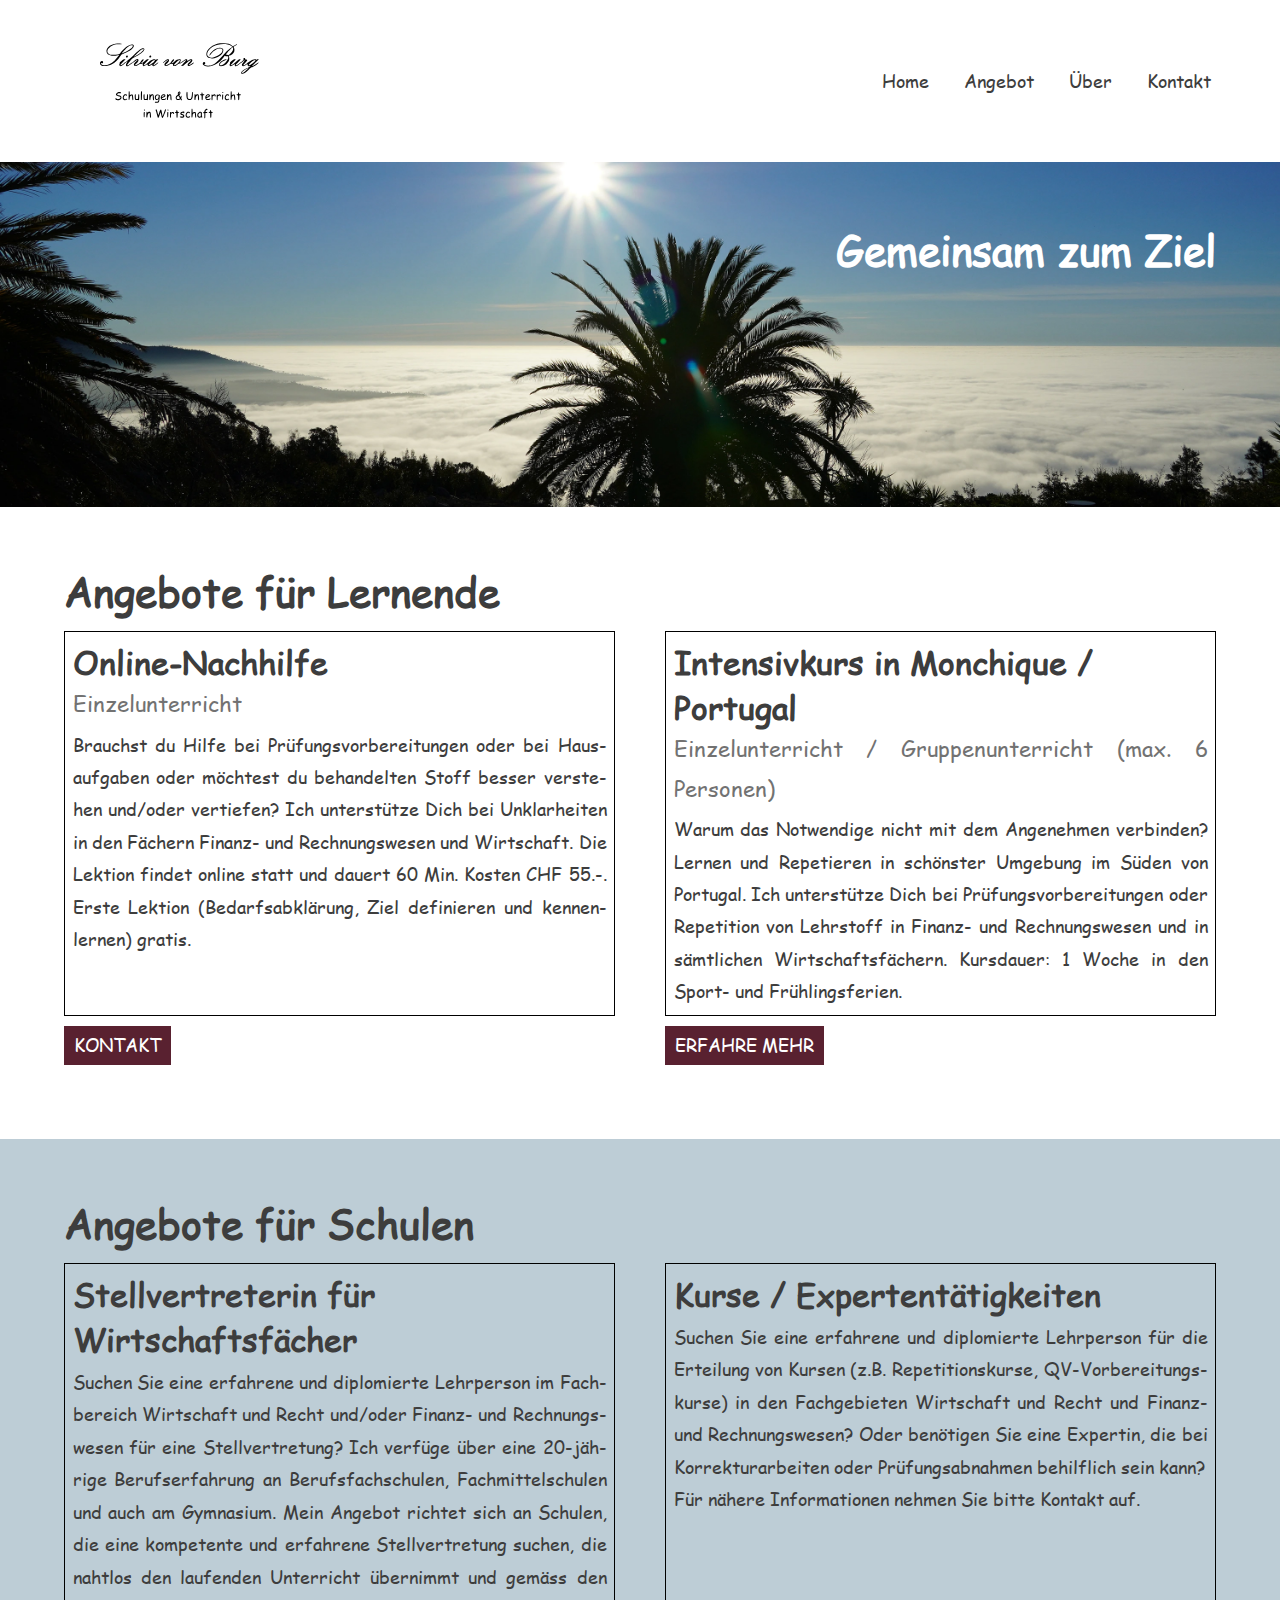
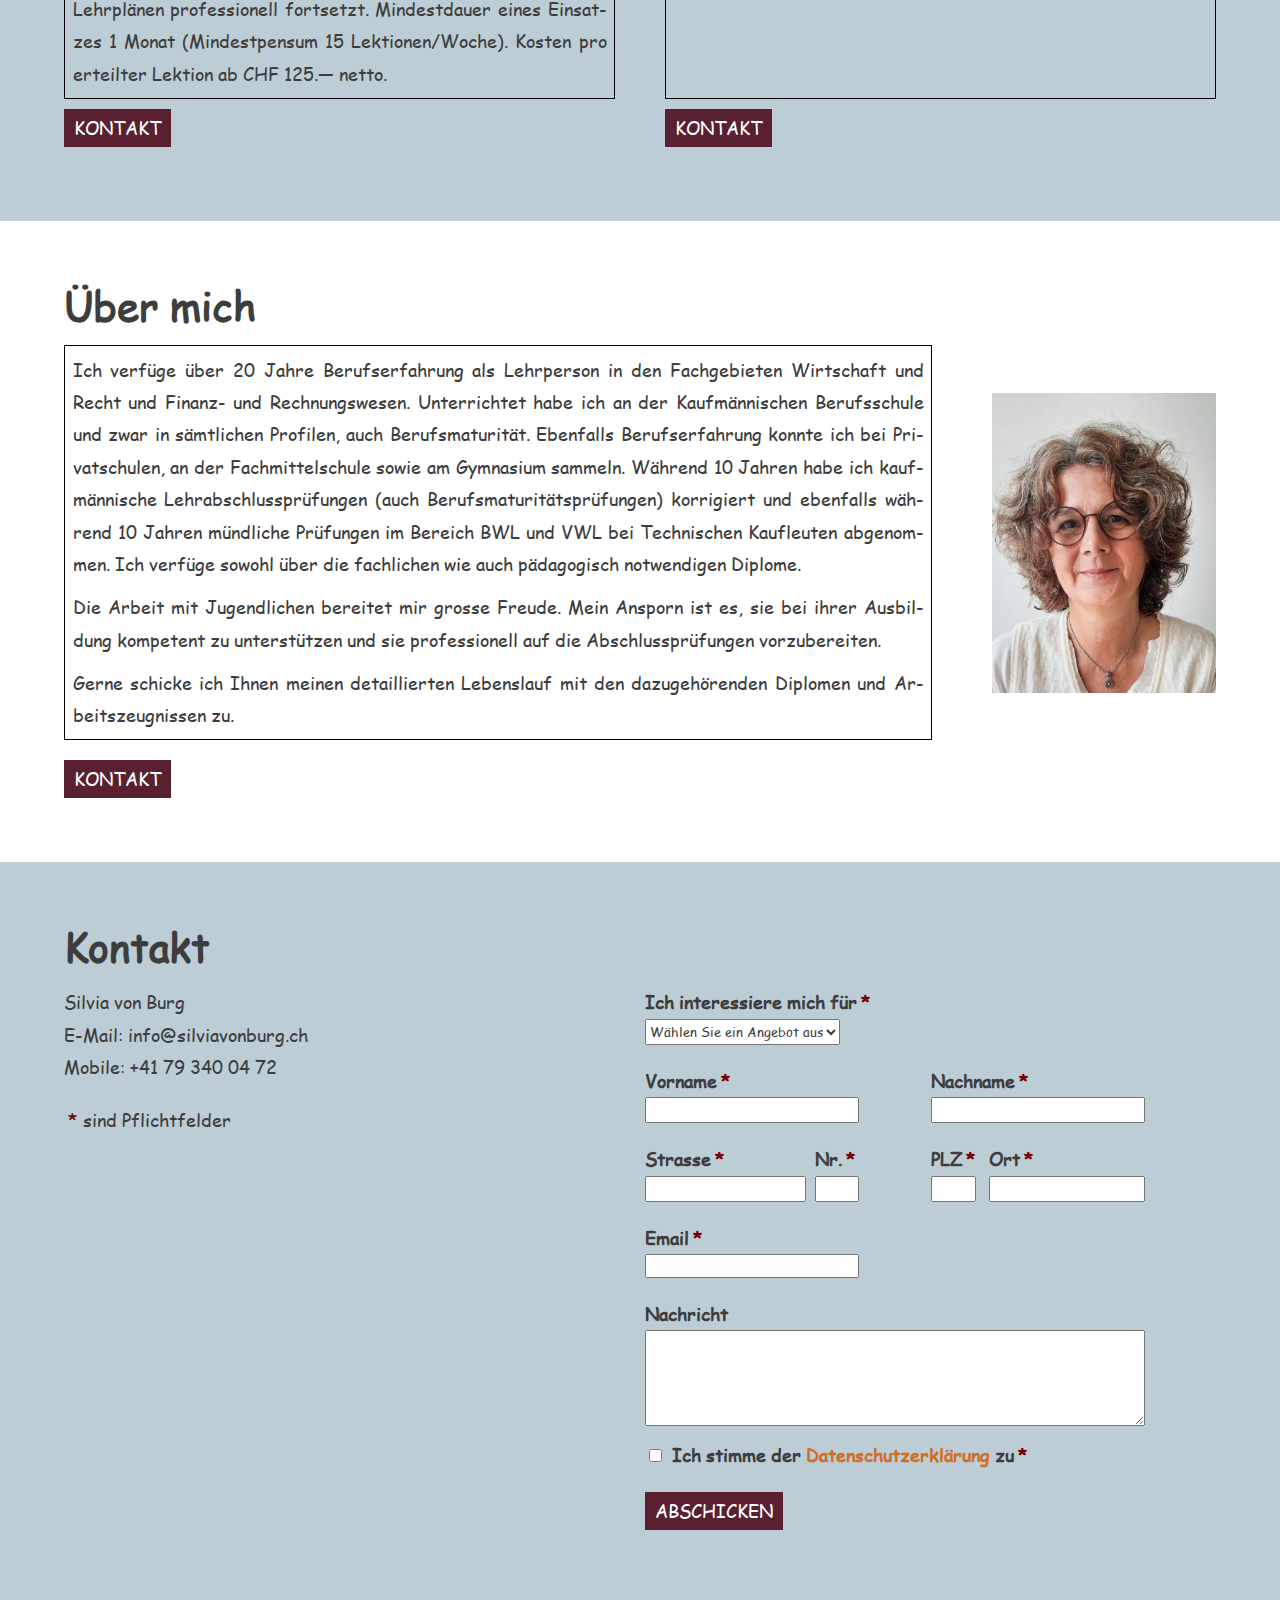
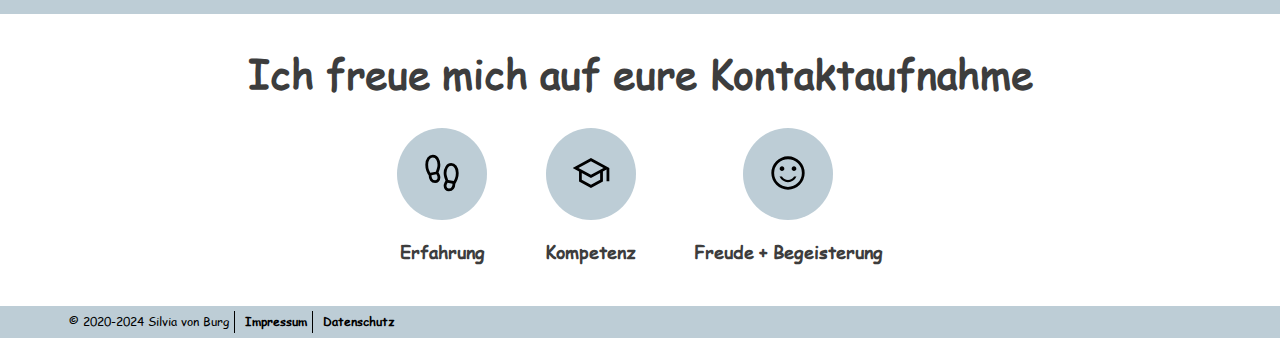
==== index.html @ 2521d2a3 "1.Translated page description into germna" ====
<!DOCTYPE html>
<html lang="de">
  <head>
    <meta charset="utf-8" />
    <meta http-equiv="X-UA-Compatible" content="IE=edge" />
    <meta name="viewport" content="width=device-width, initial-scale=1.0" />
    <meta name="author" content="Colinzinho" />
    <meta name="description" content="Erhalten Sie professionelle Online- oder Präsenznachhilfe im wunderschönen Süden Portugals, spezialisiert auf Wirtschaft, Betriebswirtschaft, Finanzen, Rechnungswesen und rechtliche Themen. Vertrauen Sie auf Vertretungsunterricht, der einen reibungslosen Ablauf während der Abwesenheit von Lehrkräften gewährleistet und gleichzeitig konstante Bildungsstandards aufrechterhält. Diese Flexibilität ermöglicht es Institutionen, ihr akademisches Angebot mit professioneller und zuverlässiger Unterstützung zu erweitern.">
    <title>Silvia von Burg &mdash; Wirtschaftsnachhilfe</title>
    <link rel="icon" href="./img/favicon.svg" sizes="any" type="image/svg+xml">
    <link rel=”mask-icon” href=”./img/favicon.svg” color=”#000000"> <!-- For safari -->
    <link href="css/style.css" rel="stylesheet" />
    <link rel="preload" href="./img/wallpaper_background_small.webp" as="image" media="(max-width: 624px)">
    <link rel="preload" href="./img/wallpaper_background_medium.webp" as="image" media="(max-width: 1000px)">
    <link rel="preload" href="./img/wallpaper_background_large.webp" as="image" media="(min-width: 1001px)">
  </head>
  <body>
    <div id="page-container">
      <header id="page-header">
        <div class="container-fluid">
          <div class="flex-layout header-content-wrapper">
            <div class="logo-container">
              <a id="logo-link" href="./index.html">
                <img id="logo" src="./img/logo.svg" alt="Logo Wirtschaftsnachhilfe" width="228" height="102">
              </a>
            </div>
            <nav id="navigation" class="site-navigation" aria-label="site navigation">
              <button id="menubutton" class="menubutton" onclick="this.classList.toggle('show-menu')"></button>
              <ul id="navigation-ul" class="flex-layout space-between">
                <li><a href="#" data-nav-section="home"><span>Home</span></a></li>
                <li><a href="#offers" data-nav-section="offers"><span>Angebot</span></a></li>
                <li><a href="#about" data-nav-section="about"><span>Über</span></a></li>
                <li><a href="#contact" data-nav-section="contact"><span>Kontakt</span></a></li>
              </ul>
            </nav>
          </div>
        </div>
      </header>
      <main id="main-content">
        <div class="page-section container-wallpaper-background" data-section="home">       
          <picture>
             <source srcset="./img/wallpaper_background_small.webp" media="(max-width: 624px)">
             <source srcset="./img/wallpaper_background_medium.webp" media="(max-width: 1000px)">
             <source srcset="./img/wallpaper_background_large.webp" media="(min-width: 1001px)">
            <!-- Fallback image for browsers that do not support <picture> element -->
            <img src="./img/wallpaper_background_medium.webp" alt="Joia da Foia above the sea of fog">
          </picture>
          <div class="container-slogan">
              <h1 id="slogan">Gemeinsam zum Ziel</h1>
          </div>
        </div>
        <div id="offers" class="page-section" data-section="offers">
          <div class="container-fluid row grid-layout offerings">
            <div id="section-after-wallpaper" class="section-heading">
              <h2>Angebote für Lernende</h2>
            </div>
            <div class="offer">
              <h3>Online-Nachhilfe</h3>
              <p class="sub-title">Einzelunterricht</p>
              <p class="offering-text">
                Brauchst du Hilfe bei Prüfungsvorbereitungen oder bei Hausaufgaben oder möchtest du behandelten Stoff besser verstehen und/oder vertiefen? 
                Ich unterstütze Dich bei Unklarheiten in den Fächern Finanz- und Rechnungswesen und Wirtschaft. 
                Die Lektion findet online statt und dauert 60&nbsp;Min. Kosten CHF 55.-. Erste Lektion (Bedarfsabklärung, Ziel definieren und kennenlernen) gratis.
              </p>
            </div>
            <div>
              <div class="offer">
                <h3>Intensivkurs in Monchique / Portugal</h3>
                <p class="sub-title">Einzelunterricht / Gruppenunterricht (max. 6 Personen)</p>
                <p class="offering-text">
                  Warum das Notwendige nicht mit dem Angenehmen verbinden? Lernen und Repetieren in schönster Umgebung im Süden von Portugal. 
                  Ich unterstütze Dich bei Prüfungsvorbereitungen oder Repetition von Lehrstoff in Finanz- und Rechnungswesen und in sämtlichen Wirtschaftsfächern. Kursdauer: 1 Woche in den Sport- und Frühlingsferien.
                </p>
              </div>
            </div>
            <div class="first-btn">
              <button class="page-button" onclick="onContactBtnClicked()">Kontakt</button>
            </div>
            <div class="enclosure second-btn">
              <a class="page-button" href="./angebote/Informationsblatt_zu_Intensivkurs_in_Monchique.pdf" target="_blank" >Erfahre Mehr</a>
            </div>
          </div>
          <div class="container-back-to-top">
            <button onClick="" id="to-top-button" class="hidden" title=""></button>
          </div>
        </div>
        <div class="page-section section-colored">
          <div class="container-fluid row grid-layout offerings">
            <div class="section-heading">
              <h2>Angebote für Schulen</h2>
            </div>
            <div>
              <div class="offer">
                <h3>Stellvertreterin für Wirtschaftsfächer</h3>
                <p class="offering-text">
                  Suchen Sie eine erfahrene und diplomierte Lehrperson im Fachbereich Wirtschaft und Recht und/oder Finanz- und Rechnungswesen für eine Stellvertretung? 
                  Ich verfüge über eine 20-jährige Berufserfahrung an Berufsfachschulen, Fachmittelschulen und auch am Gymnasium. 
                  Mein Angebot richtet sich an Schulen, die eine kompetente und erfahrene Stellvertretung suchen, die nahtlos den laufenden Unterricht übernimmt und gemäss den Lehrplänen professionell fortsetzt. 
                  Mindestdauer eines Einsatzes 1 Monat (Mindestpensum 15 Lektionen/Woche). Kosten pro erteilter Lektion ab CHF 125.— netto. 
                </p>
              </div>
            </div>
            <div>
                <div class="offer">
                  <h3>Kurse / Expertentätigkeiten</h3>
                  <p class="offering-text">
                    Suchen Sie eine erfahrene und diplomierte Lehrperson für die Erteilung von Kursen (z.B. Repetitionskurse, QV-Vorbereitungskurse) in den Fachgebieten Wirtschaft und Recht und Finanz- und Rechnungswesen? 
                    Oder benötigen Sie eine Expertin, die bei Korrekturarbeiten oder Prüfungsabnahmen behilflich sein kann? 
                  </p>
                  <p>
                    Für nähere Informationen nehmen Sie bitte Kontakt auf.
                  </p>
                </div>
            </div>
            <div class="first-btn">
              <button class="page-button" onclick="onContactBtnClicked()">Kontakt</button>
            </div>
            <div class="second-btn">
              <button class="page-button" onclick="onContactBtnClicked()">Kontakt</button>
            </div>
          </div>
        </div>
        <div id="about" class="page-section" data-section="about">
          <div class="container-fluid row grid-layout container-about-me">
            <div class="section-heading">
              <h2>Über mich</h2>
            </div>
            <div>
              <div class="txt-about-me">
                <p class="txt-with-lBreaks">
                  Ich verfüge über 20 Jahre Berufserfahrung als Lehrperson in den Fachgebieten Wirtschaft und Recht und Finanz- und Rechnungswesen. 
                  Unterrichtet habe ich an der Kaufmännischen Berufsschule und zwar in sämtlichen Profilen, auch Berufsmaturität.  
                  Ebenfalls Berufserfahrung konnte ich bei Privatschulen, an der Fachmittelschule sowie am Gymnasium sammeln. 
                  Während 10 Jahren habe ich kaufmännische Lehrabschlussprüfungen (auch Berufsmaturitätsprüfungen) korrigiert und ebenfalls während 10 Jahren mündliche Prüfungen im Bereich BWL und VWL bei Technischen Kaufleuten abgenommen. 
                  Ich verfüge sowohl über die fachlichen wie auch pädagogisch notwendigen Diplome.  
                </p>
                <p class="txt-with-lBreaks">
                  Die Arbeit mit Jugendlichen bereitet mir grosse Freude. Mein Ansporn ist es, sie bei ihrer Ausbildung kompetent zu unterstützen und sie professionell auf die Abschlussprüfungen vorzubereiten.  
                </p>
                <p>
                  Gerne schicke ich Ihnen meinen detaillierten Lebenslauf mit den dazugehörenden Diplomen und Arbeitszeugnissen zu.  
                </p>
              </div>
            </div>
            <div class="container-portrait centered-img">
                <img id="portrait" src="img/portrait_silvia_von_burg.webp" alt="Portrait Silvia von Burg" width="181" height="242">
            </div>
            <div class="container-contact-btn">
              <button class="page-button contact-btn" onclick="onContactBtnClicked()">Kontakt</button>
            </div>
          </div>
        </div>
        <div id="contact" class="page-section section-colored" data-section="contact">
          <div class="container-fluid row grid-layout container-contact">
            <div class="section-heading">
              <h2>Kontakt</h2>
            </div>
            <div class="container-grid-details">
              <div class="contact-details">
                <p>Silvia von Burg</p>
                <p>E-Mail: info@silviavonburg.ch</p>
                <p>Mobile: +41 79 340 04 72</p>
              </div>
              <p class="shift-left"><span class="field-required">*</span> sind Pflichtfelder</p>
            </div>
            <div class="container-contact-form">
              <form action="#" method="POST" class="grid-layout contact-form">
                <div class="entire-line">
                  <label for="course">Ich interessiere mich für<span class="field-required">*</span></label>
                  <select id="course" name="course" required>
                    <option>Wählen Sie ein Angebot aus</option>
                    <option>Online-Nachhilfe</option>
                    <option>Intensivkurs in Monchique</option>
                    <option>Stellvertretung</option>
                    <option>Kurse / Expertentätigkeiten</option>
                  </select>
                </div>
                <div>
                  <div class="fieldcontainer-static-width">
                    <label for="firstname" class="form-label">Vorname<span class="field-required">*</span></label><input type="text" id="firstname" name="firstname" class="inputfield" size="20" required>
                  </div>
                </div>
                <div>
                  <div class="fieldcontainer-static-width">
                    <label for="lastname" class="form-label">Nachname<span class="field-required">*</span></label><input type="text" id="lastname" name="lastname" class="inputfield" size="20" required>
                  </div>
                </div>
                <div>
                  <div class="flex-layout fieldcontainer-static-width">
                    <div class="container-flex-input-fields entire-line-layout-inputs semi-line-layout-inputs">
                      <label for="street" class="form-label">Strasse<span class="field-required">*</span></label><input type="text" id="street" name="street" class="inputfield" size="20" required>
                    </div>
                    <div class="container-streetnumber padding-left">
                      <label for="streetnumber" class="form-label smaller-txt">Nr.<span class="field-required">*</span></label><input type="text" id="streetnumber" name="streetnumber" class="inputfield" size="4" required>
                    </div>
                  </div>
                </div>
                <div class="postalcode">
                  <div class="flex-layout fieldcontainer-static-width">
                    <div id="no-padding-right">
                      <label for="postalcode" class="form-label smaller-txt">PLZ<span class="field-required">*</span></label><input type="text" id="postalcode" name="postalcode" class="inputfield" size="4" required>
                    </div>
                    <div class="container-flex-input-fields entire-line-layout-inputs semi-line-layout-inputs padding-left">
                        <label for="city" class="form-label">Ort<span class="field-required">*</span></label><input type="text" id="city" name="city" class="inputfield place" size="20" required>
                    </div>
                  </div>
                </div>
                <div class="entire-line">
                  <div class="fieldcontainer-email-width">
                    <label for="email">Email<span class="field-required">*</span></label>
                    <input type="email" id="email" name="email" class="inputfield email" size="30" required>
                  </div>
                </div>
                <div class="entire-line last-inputfield-child">
                  <div class="txtarea-entire-line-layout txtarea-semi-line-layout">
                    <label for="message">Nachricht</label>
                    <textarea id="message" class="inputfield textarea" name="message" cols="20" rows="5"></textarea>
                  </div>
                </div>
                <div class="flex-layout container-data-privacy entire-line">
                  <input type="checkbox" id="privacy-policy" class="checkbox" name="privacy-policy" required>
                  <label for="privacy-policy">Ich stimme der <a href="datenschutzerklärung/Datenschutzerklaerung.pdf" target="_blank">Datenschutzerklärung</a> zu<span class="field-required">*</span></label>
                </div>
                <div>
                  <button type="submit" class="page-button">Abschicken</button>
                </div>
              </form>
            </div>
          </div>
        </div>
        <div class="page-section">
          <div class="container-fluid container-skillset">
            <div>
              <h2>Ich freue mich auf eure Kontaktaufnahme</h2>
            </div>
            <div class="flex-layout container-icons">
              <div class="container-skill">
                <span class="container-icon">
                  <img src="img/icons/footprint_FILL0_wght400_GRAD0_opsz40.svg" width="40" height="40" alt="Icon Footprint">
                </span>
                <h3 class="skill-definition">
                  <span>Erfahrung</span>
                </h3>
              </div>
              <div class="container-skill">
                <span class="container-icon">
                  <img src="img/icons/school_FILL0_wght400_GRAD0_opsz40.svg" width="40" height="40" alt="Icon School">
                </span>
                <h3 class="skill-definition">
                  <span>Kompetenz</span>
                </h3>
              </div>
              <div class="container-skill">
                <span class="container-icon">
                  <img src="img/icons/sentiment_satisfied_FILL0_wght400_GRAD0_opsz40.svg" width="40" height="40" alt="Icon Sentiment Satisfied">
                </span>
                <h3 class="skill-definition">
                  <span>Freude + Begeisterung</span>
                </h3>
              </div>
            </div>
          </div>
        </div>
      </main>
      <footer class="site-footer">
        <div class="container-fluid">
          <nav class="meta-nav" aria-label="site footer">
              <ul class="flex-layout">
                <!--Nachfolge Liste steht in einer Reihe, wegen den kleinen Abständen, die ansonsten zwischen den Elementen auftauchen..-->
                <li class="flex-layout container-copyright border-right"><p>&copy; 2020-2024</p><p>&nbsp;Silvia&nbsp;von&nbsp;Burg</p></li><li class="border-right"><a href="impressum/Impressum_Silvia.pdf" target="_blank" rel="noopener noreferrer">Impressum </a></li><li><a href="datenschutzerklärung/Datenschutzerklaerung.pdf" target="_blank" rel="noopener noreferrer">Datenschutz </a></li>
              </ul>
          </nav>
        </div>
      </footer>
    </div>
    <script src="js/jquery-3.6.3.js"></script>
    <script src="js/pageLogic.js"></script>
    <script>
      function adjustFollowingElementPosition() {
        const fixedElement = document.getElementById('page-header');
        const followingElement = document.getElementById('main-content');
        const fixedHeight = fixedElement.offsetHeight;

        followingElement.style.marginTop = fixedHeight + 'px';
      }
      
      /* Ensuring that the elements are loaded before accessing them! */
      document.addEventListener('DOMContentLoaded', function () {
        window.addEventListener('load', adjustFollowingElementPosition);
      });

      onClick();
    </script>
  </body>
</html>
---- css/style.css ----
@import url(font.css);

@import url(base.css);

@import url(header-responsive.css);

@import url(wallpaper-background.css);

@import url(offers.css);

@import url(about.css);

@import url(contact-us.css);

@import url(skillset.css);

@import url(layout.css);
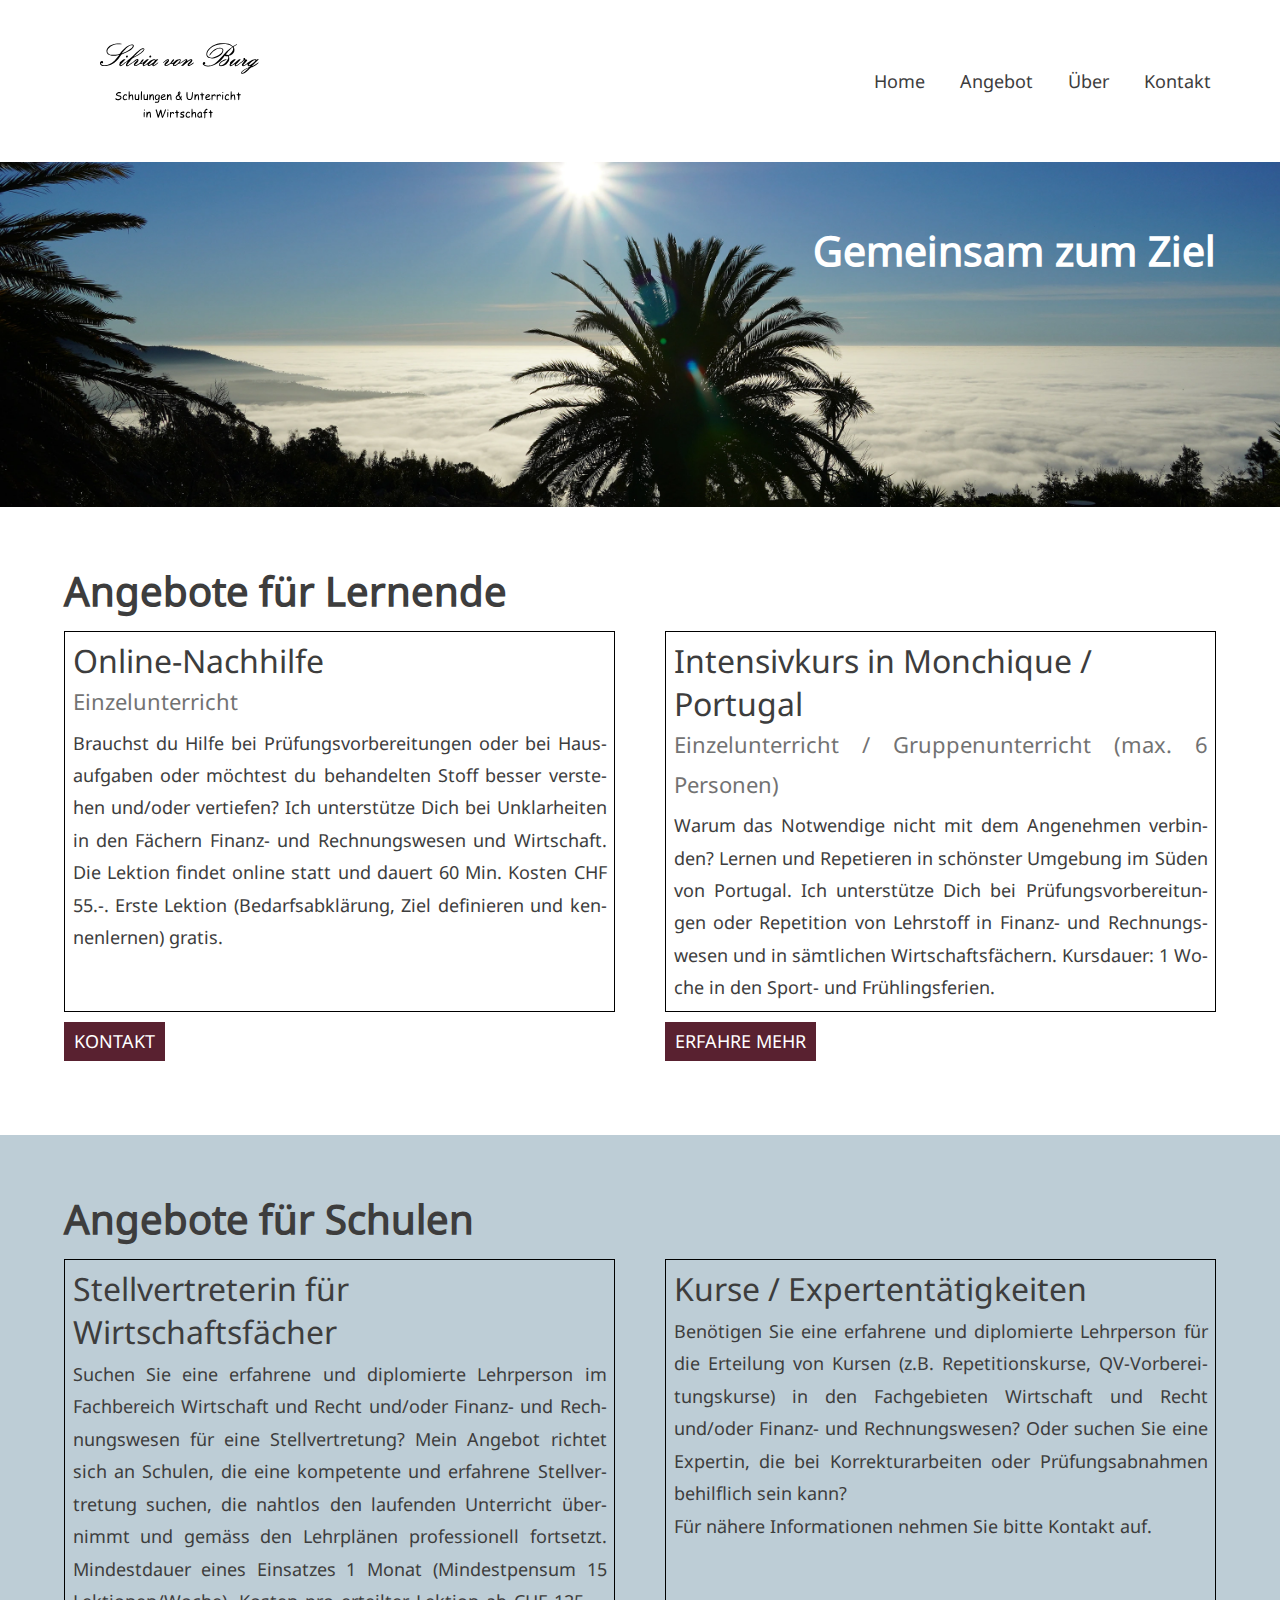
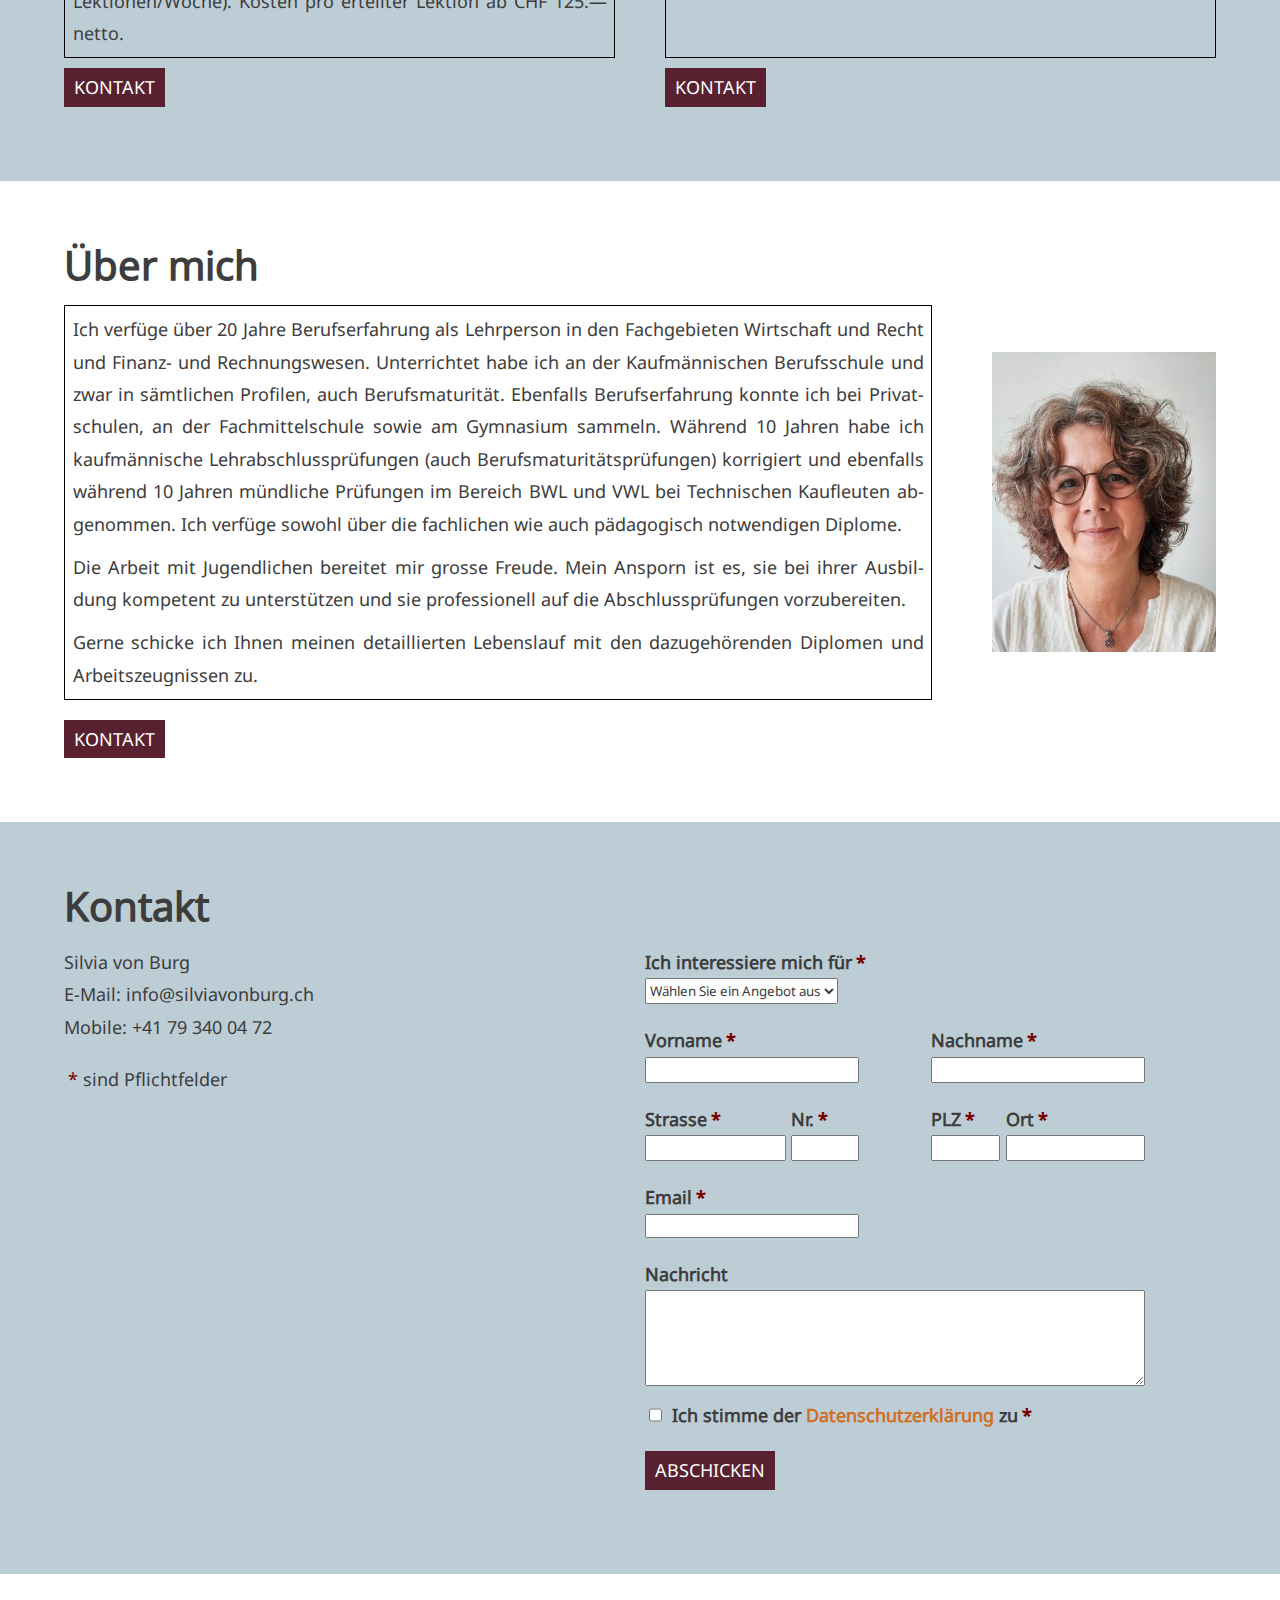
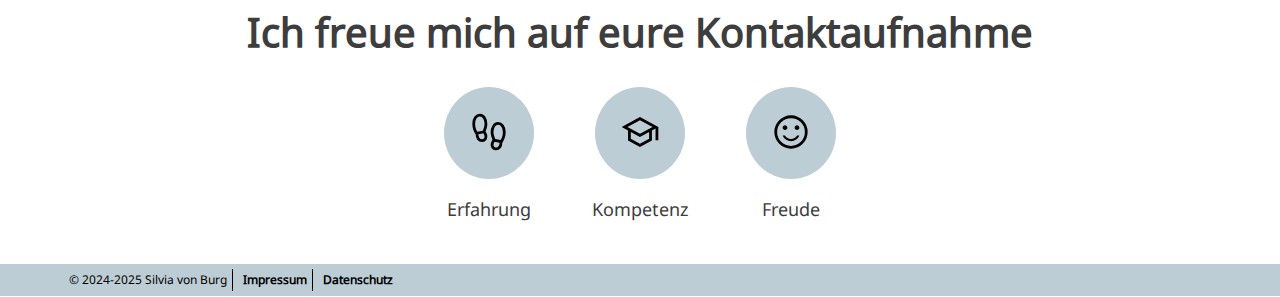
==== commit dec271a1: "1.Changed default font to Noto Sans; 2.Removed unused fonts; 3.Combined all css files into one file " ====
--- a/index.html
+++ b/index.html
@@ -9,10 +9,10 @@
     <title>Silvia von Burg &mdash; Wirtschaftsnachhilfe</title>
     <link rel="icon" href="./img/favicon.svg" sizes="any" type="image/svg+xml">
     <link rel=”mask-icon” href=”./img/favicon.svg” color=”#000000"> <!-- For safari -->
-    <link href="css/style.css" rel="stylesheet" />
     <link rel="preload" href="./img/wallpaper_background_small.webp" as="image" media="(max-width: 624px)">
     <link rel="preload" href="./img/wallpaper_background_medium.webp" as="image" media="(max-width: 1000px)">
     <link rel="preload" href="./img/wallpaper_background_large.webp" as="image" media="(min-width: 1001px)">
+    <link href="css/style.css" rel="stylesheet" />
   </head>
   <body>
     <div id="page-container">
@@ -93,8 +93,7 @@
               <div class="offer">
                 <h3>Stellvertreterin für Wirtschaftsfächer</h3>
                 <p class="offering-text">
-                  Suchen Sie eine erfahrene und diplomierte Lehrperson im Fachbereich Wirtschaft und Recht und/oder Finanz- und Rechnungswesen für eine Stellvertretung? 
-                  Ich verfüge über eine 20-jährige Berufserfahrung an Berufsfachschulen, Fachmittelschulen und auch am Gymnasium. 
+                  Suchen Sie eine erfahrene und diplomierte Lehrperson im Fachbereich Wirtschaft und Recht und/oder Finanz- und Rechnungswesen für eine Stellvertretung?
                   Mein Angebot richtet sich an Schulen, die eine kompetente und erfahrene Stellvertretung suchen, die nahtlos den laufenden Unterricht übernimmt und gemäss den Lehrplänen professionell fortsetzt. 
                   Mindestdauer eines Einsatzes 1 Monat (Mindestpensum 15 Lektionen/Woche). Kosten pro erteilter Lektion ab CHF 125.— netto. 
                 </p>
@@ -104,8 +103,8 @@
                 <div class="offer">
                   <h3>Kurse / Expertentätigkeiten</h3>
                   <p class="offering-text">
-                    Suchen Sie eine erfahrene und diplomierte Lehrperson für die Erteilung von Kursen (z.B. Repetitionskurse, QV-Vorbereitungskurse) in den Fachgebieten Wirtschaft und Recht und Finanz- und Rechnungswesen? 
-                    Oder benötigen Sie eine Expertin, die bei Korrekturarbeiten oder Prüfungsabnahmen behilflich sein kann? 
+                    Benötigen Sie eine erfahrene und diplomierte Lehrperson für die Erteilung von Kursen (z.B. Repetitionskurse, QV-Vorbereitungskurse) in den Fachgebieten Wirtschaft und Recht und/oder Finanz- und Rechnungswesen? 
+                    Oder suchen Sie eine Expertin, die bei Korrekturarbeiten oder Prüfungsabnahmen behilflich sein kann? 
                   </p>
                   <p>
                     Für nähere Informationen nehmen Sie bitte Kontakt auf.
@@ -255,7 +254,7 @@
                   <img src="img/icons/sentiment_satisfied_FILL0_wght400_GRAD0_opsz40.svg" width="40" height="40" alt="Icon Sentiment Satisfied">
                 </span>
                 <h3 class="skill-definition">
-                  <span>Freude + Begeisterung</span>
+                  <span>Freude</span>
                 </h3>
               </div>
             </div>
@@ -266,29 +265,15 @@
         <div class="container-fluid">
           <nav class="meta-nav" aria-label="site footer">
               <ul class="flex-layout">
-                <!--Nachfolge Liste steht in einer Reihe, wegen den kleinen Abständen, die ansonsten zwischen den Elementen auftauchen..-->
-                <li class="flex-layout container-copyright border-right"><p>&copy; 2020-2024</p><p>&nbsp;Silvia&nbsp;von&nbsp;Burg</p></li><li class="border-right"><a href="impressum/Impressum_Silvia.pdf" target="_blank" rel="noopener noreferrer">Impressum </a></li><li><a href="datenschutzerklärung/Datenschutzerklaerung.pdf" target="_blank" rel="noopener noreferrer">Datenschutz </a></li>
+                <li class="flex-layout container-copyright border-right"><p>&copy; 2024-2025</p><p>&nbsp;Silvia&nbsp;von&nbsp;Burg</p></li><li class="border-right"><a href="impressum/Impressum_Silvia.pdf" target="_blank" rel="noopener noreferrer">Impressum </a></li><li><a href="datenschutzerklärung/Datenschutzerklaerung.pdf" target="_blank" rel="noopener noreferrer">Datenschutz </a></li>
               </ul>
           </nav>
         </div>
       </footer>
     </div>
     <script src="js/jquery-3.6.3.js"></script>
-    <script src="js/pageLogic.js"></script>
     <script>
-      function adjustFollowingElementPosition() {
-        const fixedElement = document.getElementById('page-header');
-        const followingElement = document.getElementById('main-content');
-        const fixedHeight = fixedElement.offsetHeight;
-
-        followingElement.style.marginTop = fixedHeight + 'px';
-      }
-      
-      /* Ensuring that the elements are loaded before accessing them! */
-      document.addEventListener('DOMContentLoaded', function () {
-        window.addEventListener('load', adjustFollowingElementPosition);
-      });
-
+      let windowpos,header,mainContentContainer,toTopBtn,thresholdToTopBtn,headerIsFixed;const imaginarySpace=20;function adjustFollowingElementPosition(){let o=document.getElementById("page-header"),e=document.getElementById("main-content"),n=o.offsetHeight;e.style.marginTop=n+"px"}function onClick(){$("#logo-link").click(function(o){window.location.reload(0)}),$("#navigation a").click(function(o){scrollingTo($(this).data("nav-section"))}),$("#to-top-button").click(function(o){scrollToTop()})}function scrollToTop(){window.history.pushState("","","/index.html"),$(window).scrollTop(0)}function onContactBtnClicked(o){scrollingTo("contact")}function scrollAnimationHeader(o){mainContentContainer.hasClass("animation")||mainContentContainer.addClass("animation");let e=parseInt(mainContentContainer.css("margin-top"))+o;mainContentContainer.css("margin-top",e+"px"),o<0&&(windowpos+=40)}function scrollingTo(o){let e=o.toLowerCase(),n=getHeaderHeight();header.hasClass("fixed-header")||(625>$(window).width()&&(n+=20),header.addClass("fixed-header"),scrollAnimationHeader(-40)),"home"===e?scrollToTop():(thresholdToTopBtn=Math.round($('div[id="'+e+'"]').offset().top)-n,$("html").animate({scrollTop:$('div[data-section="'+e+'"]').offset().top-n+1},250)),$("#menubutton").hasClass("show-menu")&&$("#menubutton").removeClass("show-menu")}function toTopBtnHandling(o,e){o>=thresholdToTopBtn&&e&&(toTopBtn.hasClass("fadeOut")&&toTopBtn.removeClass("fadeOut"),showElement(toTopBtn)),o<Math.round($('div[id="offers"]').offset().top)-getHeaderHeight()&&!e&&hideElementSmoothly(toTopBtn)}function showElement(o){o.removeClass("hidden"),o.addClass("fadeIn")}function hideElementSmoothly(o){o.addClass("fadeOut"),setTimeout(function(){o.addClass("hidden")},2e3)}function getHeaderHeight(){return $("#page-header").outerHeight()}document.addEventListener("DOMContentLoaded",function(){window.addEventListener("load",adjustFollowingElementPosition)}),$(document).ready(function(){windowpos=$(window).scrollTop(),header=$("#page-header"),mainContentContainer=$("#main-content"),toTopBtn=$("#to-top-button")}),$(window).scroll(function(){windowpos=$(window).scrollTop(),headerIsFixed=header.hasClass("fixed-header"),windowpos>20&&!headerIsFixed&&(header.addClass("fixed-header"),scrollAnimationHeader(-40),thresholdToTopBtn=Math.round($('div[id="offers"]').offset().top)-getHeaderHeight()),windowpos<=0&&headerIsFixed&&(header.removeClass("fixed-header"),scrollAnimationHeader(40)),toTopBtnHandling(windowpos,toTopBtn.hasClass("hidden"))});
       onClick();
     </script>
   </body>
--- a/css/style.css
+++ b/css/style.css
@@ -1,18 +1,690 @@
-@import url(font.css);
-
-@import url(base.css);
-
-@import url(header-responsive.css);
-
-@import url(wallpaper-background.css);
-
-@import url(offers.css);
-
-@import url(about.css);
-
-@import url(contact-us.css);
-
-@import url(skillset.css);
-
-@import url(layout.css);
-
+/* ----------------------------------------------------------------------------- @import url(font.css); ------------------------------------------------------------------------------------------------------------------------------------------------- */
+@font-face {
+    font-display: swap;
+    font-family: 'Noto Sans';
+    font-style: normal;
+    font-weight: 400;
+    src: url('../fonts/NotoSans_VariableFont.ttf') format('truetype'), /* Safari, Android, iOS */ 
+}
+
+/* ----------------------------------------------------------------------------- @import url(base.css); ------------------------------------------------------------------------------------------------------------------------------------------------- */
+*, *::before, *::after {  box-sizing: border-box; } /* Aktivieren des Border-Box-Modell für alle Elemente inkl. durch CSS erzeugte Inhalte in den Pseudoelementen ::before & ::after */
+
+html { 
+    scroll-behavior: smooth; /* Vermeiden von Collapsing Margins (zusammenfallende / kolllabierende Aussenabstände) */
+    font-size: 62.5%; /* Root font size of browsers is 16px - if we set root fot size to 62.5% we get 10px and it's easier to calculate! */
+}
+
+/* ----------------------------------------------------------------------------- START font size and style ------------------------------------------------------------------------------------------------------------------------------------------------- */
+* {
+    font-family: 'Noto Sans', 'Segoe UI', '-apple-system, BlinkMacSystemFont', serif;
+    color: #3d3d3d;
+}
+
+a, button, label, p, span {
+    font-size: 2rem;
+    line-height: 1.8em;
+}
+
+h2 { font-size: 4rem; }
+h3 { 
+    font-size: 3.2rem;
+    font-weight: 500 !important;
+}
+
+h1, h2 {
+    font-weight: 600 !important; 
+    line-height: 1em; 
+}
+
+h2 { padding-bottom: 1rem !important;}
+
+@media screen and (min-width: 1135px) and (max-width: 1524px) {
+    a, button, label, p, span { font-size: 1.8rem; }
+}
+
+@media screen and (min-width: 625px) and (max-width: 1134px) {
+    a, button, label, p, span {
+        font-size: 1.6rem;
+        line-height: 1.6em;
+    }
+    
+    h2 { font-size: 3rem; }
+    h3 { font-size: 2.4rem }
+}
+
+@media screen and (max-width: 624px) {
+    a, button, label, p, span {
+        font-size: 1.4rem;
+        line-height: 1.5em;
+    }
+
+    h2 { font-size: 2rem; }
+    h3 { font-size: 1.7rem } 
+}
+/* ----------------------------------------------------------------------------- START font size and style ------------------------------------------------------------------------------------------------------------------------------------------------- */
+
+body {
+    background-size: cover !important;
+    background-position: top !important;
+    background-repeat:  no-repeat !important;
+    background-attachment: fixed !important;
+    overflow-x: hidden; /* Content that overflows the body element should be hidden! */
+    hyphens: auto; /* Implementiert Silbentrennung */
+    
+}
+
+a, body, button, blockquote div, h1, h2, h3, h4, h5, h6, html, img, li, p, span, ol, ul {
+    margin: 0;
+    padding: 0;
+    border: 0;
+    outline: 0;
+}
+
+a {
+    text-decoration: none;
+    color: #3d3d3d;
+}
+
+a, button, select, input[type=checkbox] { cursor: pointer; }
+
+/* Ensure img scale down if they have to, but never scale up to be larger than it's original size! */
+img {
+    max-width: 100%;
+    height: auto;
+}
+
+p { text-align: justify; /* Stellt Text im Blocksatz dar */ }
+
+
+/* ----------------------------------------------------------------------------- START container fluid layout ------------------------------------------------------------------------------------------------------------------------------------------------- */
+.container-fluid {
+    width: 80%;
+    margin: auto;
+    position: relative;
+}
+
+@media screen and (min-width: 984px) and (max-width: 1524px) {
+    .container-fluid {
+        width: 90%;
+        margin: auto;
+        position: relative;
+    }
+}
+
+@media screen and (max-width: 624px) {
+    /* Between 625px and 984px layouts switches again to width: 80% */
+    .container-fluid {
+        width: 90%;
+        margin: auto;
+        position: relative;
+    }
+}
+/* ----------------------------------------------------------------------------- END container fluid layout ------------------------------------------------------------------------------------------------------------------------------------------------- */
+
+/* ----------------------------------------------------------------------------- @import url(header-responsive.css); ------------------------------------------------------------------------------------------------------------------------------------------------- */
+/* Properties to secure space that navigation bar (following elements) need */
+#page-header {
+    line-height: 1.5rem;
+    background-color: #fff;
+    position: fixed;
+    top: 0;
+    width: 100%;
+    z-index: 99999; /* Secures that this container stays always in front of other components */
+}
+
+.flex-layout.header-content-wrapper { justify-content: space-between; }
+
+.logo-container { margin: auto 0; } /* Logo vertically centered */
+
+#logo {
+    width: 228px;
+    height: 102px;
+}
+
+#logo-link { line-height: 0; }
+
+.site-navigation {
+    padding: 6rem 0;
+    transition: padding 0.4s ease-in-out;
+}
+
+.site-navigation .flex-layout {
+    column-gap: 2rem;
+    list-style: none;
+    overflow: hidden; /* If not set site-navigation does not hide when button is clicked on collapsed navigation view (small devices) */
+}
+
+.fixed-header .site-navigation { padding: 4rem 0; } /* Decreasing value for smooth transition effect */
+
+.menubutton {
+    width: 100%;
+    background: inherit;
+    color: #000;
+    font: inherit;
+    text-align: center;
+    padding: 0rem 1rem; 
+    margin: 0;
+    border: 0;
+    display: none; /* Button standardly invisible */
+}
+
+.menubutton::before {
+    display: inline-block;
+    content: url(../img/icons/menuburger.svg);
+    vertical-align: middle; /* Vertically centered */
+    width: 2.5em;
+    height: 2.5em;
+}
+
+@media screen and (max-width: 624px) {
+    .menubutton::before {
+        width: 2em;
+        height: 2.5em;
+    }
+}
+
+.show-menu.menubutton::before { content: url(../img/icons/menuclose.svg); }
+
+/* + is an adjacent selector - affects ul only when follows immediately on the show-menu class  */
+.show-menu + ul {
+    overflow: initial !important; /* Makes collapsed navigation visible */
+    max-height: none; /* Reset limited height */
+}
+
+.site-navigation a {
+    display: inline-block;
+    background: #fff;
+    color: #3d3d3d;
+    padding: 0.5rem;
+}
+
+.site-navigation span { padding-left: 0.5rem; } /* Increases the effect of centered elements in navigation */
+
+/* Horizontal layout: navigation content collapsed */
+@media screen and (max-width: 1134px) {
+    .menubutton { display: inline-block; } /* Makes button and it's ::before content visible */
+
+    .site-navigation ul {
+        max-height: 0; /* Limit height of navigation content */
+        flex-direction: column;
+    }
+
+    .space-between li:first-child { margin-top: 1.5rem; } /* Create space between collapsed menu button and site menu */
+
+    .site-navigation a { display: block; }
+}
+
+/* Reduces size of site logo */
+@media screen and (min-width: 625px) and (max-width: 1134px) {
+    #logo {
+        width: 183px;
+        height: 82px;
+    }
+}
+
+@media screen and (max-width: 624px) {
+    #logo {
+        width: 148px;
+        height: 66px;
+    }
+
+    /* Layout on small devices (phones) */
+    .site-navigation {
+        padding-top: 4rem;
+        padding-bottom: 4rem;
+    }
+
+    /* Decreasing value for smooth transition effect */
+    .fixed-header .site-navigation {
+        padding-top: 3rem;
+        padding-bottom: 3rem;
+    }
+}
+
+/* ----------------------------------------------------------------------------- @import url(wallpaper-background.css); ------------------------------------------------------------------------------------------------------------------------------------------------- */
+.page-section.container-wallpaper-background { padding: 0; }
+
+.container-wallpaper-background { 
+    max-height: 27vw;
+    overflow-y: hidden; /* The content is clipped - and no scrolling mechanism is provided */
+}
+
+.container-slogan {
+    position: absolute;
+    right: 5%;
+    top: 20%;
+}
+
+#slogan {
+    font-size: 3.2vw;
+    color: #ffffff !important;
+    text-align: end;
+}
+
+/* Exception slogan looks too big on screen bigger than 1620px */
+@media screen and (min-width: 1620px) {
+    #slogan { font-size: 3vw; }
+}
+
+@media screen and (max-width: 624px) {
+    .container-wallpaper-background { max-height: none; } /* Make full img (height) visible on screen */
+    .container-wallpaper-background picture { display: flex; } /* If not set picture element is underneath img and causes extra white space... */
+    #slogan { font-size: 4.5vw; }
+}
+
+/* ----------------------------------------------------------------------------- @import url(offers.css); ------------------------------------------------------------------------------------------------------------------------------------------------- */
+.page-section.offers-students { padding-top: 0rem; } /* Decrease Space between Wallpaper Background and first Section */
+
+.offer {
+    border: 1px solid #000;
+    padding: 0.75rem;
+    height: 100%;
+}
+
+.offerings {
+    grid-template-columns: 1fr 1fr; /* Two elements next to each other */
+    column-gap: 5rem;
+}
+
+.sub-title {
+    color: #373737;
+    opacity: 0.7;
+    font-size: 2.2rem;
+}
+
+.offering-text { padding-top: 0.5rem; }
+
+.second-btn a {
+    display: inline-block;
+    height: 100% !important;
+}
+
+@media screen and (max-width: 1134px) {
+    .offer h3, .sub-title, .first-btn, .second-btn { text-align: center; }
+}
+
+@media screen and (min-width: 984px) and (max-width: 1134px) {
+    .offerings { column-gap: 2rem; }
+}
+
+@media screen and (min-width: 625px) and (max-width: 1134px) {
+    .sub-title { font-size: 1.8rem; }
+}
+
+@media screen and (max-width: 983px) {
+    .offerings {
+        grid-template-columns: 1fr; /* Layout-switch to each element under other element */
+        row-gap: 0.5rem !important;
+    }
+
+    /* Moves button up under the coresponding section */
+    .offerings .first-btn {
+        grid-row: 3;
+        margin-bottom: 1rem;
+    }   
+}
+
+@media screen and (max-width: 624px) {
+    .sub-title { font-size: 1.5rem; }
+}
+
+/* ----------------------------------------------------------------------------- @import url(about.css); ------------------------------------------------------------------------------------------------------------------------------------------------- */
+.container-about-me {
+    grid-template-columns: 1.25fr 1fr; /* Two columns; first one is 0.25x wider */
+    column-gap: 1rem;
+}
+
+#portrait {
+    width: 181px;
+    height: 242px;
+}
+
+.centered-img {
+    display: grid;
+    align-items: center;
+    justify-items: center;
+}
+
+@media screen and (min-width: 1524px) {
+    /* Enlarge portrait picture on big devices */
+    #portrait {
+        width: 271px;
+        height: 363px;
+    }
+}
+
+/* Used width of content 90% (container-fluid) */
+@media screen and (max-width: 1524px) {
+    .container-about-me { grid-template-columns: 1fr; } /* Change to one-column-layout only - section-heading grid element loses power of dividing grid into columns grid-column: 1/3; */
+
+    .txt-about-me {
+        border: 1px solid #000;
+        padding: 0.75rem;
+    }
+}
+
+/* On devices width wdth smaller than 985px the portrait picture takes it's default size (width=181px height=242px) */
+@media screen and (min-width: 984px) and (max-width: 1524px){
+    .container-about-me { column-gap: 6rem; }
+
+    #portrait {
+        width: 224px;
+        height: 300px;
+    }
+}
+
+/* Contact btns in offers section are being centered at max-width: 1134px */
+@media screen and (max-width: 983px) {
+    .container-about-me { column-gap: 0; } /* One-row-layout no column-gap required */
+
+    /* Moves img up straight after section heading and before text about-me */
+    .container-portrait {
+        grid-row: 2;
+        margin-bottom: 1.5rem;
+    }
+
+    .container-contact-btn { text-align: center; }
+}
+
+/* ----------------------------------------------------------------------------- @import url(contact-us.css); ------------------------------------------------------------------------------------------------------------------------------------------------- */
+.container-contact { 
+    grid-template-columns: 1fr 1fr;
+    column-gap: 1rem; /* Only needed when there are more than one column - less than 1135px of width this not the case anymore */
+}
+
+.contact-details { margin-bottom: 2rem; }
+
+.contact-form { grid-template-columns: 1fr 1fr; }
+
+.contact-form > div { margin-bottom: 1rem; }
+
+.contact-form .last-inputfield-child { margin-bottom: 0 !important; }
+ 
+.entire-line { grid-column: 1/3; }
+
+.fieldcontainer-static-width, .entire-line-layout-inputs, .txtarea-semi-line-layout { width: 75%; }
+
+.fieldcontainer-email-width { width: 50%; }
+
+.flex-layout.fieldcontainer-static-width { justify-content: space-between; }
+
+.contact-form label {
+    display: block;
+    font-weight: 600;
+}
+
+.contact-form input[type=text], select { min-height: 26px; } /* Ensure that entering text is always visible */
+
+.inputfield { width: 100%; }
+
+.container-data-privacy {
+    justify-content: flex-start; 
+    margin-bottom: 0.5rem; 
+}
+
+.container-data-privacy input { margin-right: 1rem; } /* Separates checkbox and information text */
+
+.container-data-privacy a { color: #d06f25; }
+
+.field-required {
+    color: #790000;
+    margin-left: 4px;
+}
+
+.padding-left { padding-left: 2.5%; }
+
+@media screen and (min-width: 1135px) {
+    .contact-form .txtarea-entire-line-layout { width: 87.5%; } /* Textarea to go conform with other inputfields */
+}
+
+@media screen and (min-width: 625px) and (max-width: 1134px) {
+    .contact-form > div { margin-left: 10%; }
+
+    /* shift-left moves '* sind Pflichfelder' to the right */
+    .contact-form > .entire-line, .shift-left { 
+        margin-left: 5%; 
+        width: 90%; /* If width would stay at 100% it would overlap the parent div and the email-input-field can't be adjusted to the width of the other input fields properly... */
+    }
+
+    .contact-form .txtarea-entire-line-layout { width: 93%; }
+}
+
+@media screen and (max-width: 1134px) {
+    .container-contact { grid-template-columns: 1fr; } /* Moves form under contact details */
+
+    .container-contact .section-heading, .contact-details p { text-align: center; }
+
+    .container-grid-details  { grid-column: 1 / 3; } /* Contact-details row takes whole screen width to display */
+
+    .contact-details {margin-bottom: 3rem;}
+
+    .contact-form { padding: 0 0 1rem 0; } /* Insert extra space between form-bottom and section skillset on small devices */
+
+    .contact-form label { font-weight: 400; }
+}
+
+@media screen and (min-width: 625px) {
+    .contact-form .email { width: 75%; } /* Inputfield where email is entered */
+}
+
+@media screen and (max-width: 624px) {
+    .container-contact { margin: 2rem auto; } /* If not set too less space between sections  */
+
+    .contact-form { grid-template-columns: 1fr; } /* Changing to row-layout - no more inputfields next to each other! */
+
+    .contact-form > div { margin-left: 0; }
+
+    .contact-form, .shift-left { padding-left: 10% !important; } /* shift-left moves '* sind Pflichfelder' to the right */
+
+    .entire-line { grid-column: 1 / 1; }  /* Switch to row-layout - no more columns and elements next to each other! */
+
+    .container-form .fieldcontainer-dynamic-width { width: 80%; }
+
+    .container-flex-input-fields.semi-line-layout-inputs { width: 80%; } /* Reduces space on small devices between input fields on the same line */
+
+    .fieldcontainer-email-width { width: 75%; }
+}
+
+/* ----------------------------------------------------------------------------- @import url(skillset.css); ------------------------------------------------------------------------------------------------------------------------------------------------- */
+.flex-layout.container-icons { justify-content: center; }
+
+.container-skillset h2, .container-skill { text-align: center; }
+
+.container-icons { margin-top: 2.5rem; } /* Add space between title and skill-icons */
+
+.container-icon {
+    display: inline-block;
+    overflow: hidden;
+    padding: 25px !important;
+    background-color: #BDCDD6;
+    border-radius: 100% 100% 100% 100%; /* Does round circle effect */
+    line-height: 1;
+}
+
+.skill-definition {
+    font-weight: 600;
+    color: #000000 !important;
+}
+
+@media screen and (min-width: 625px) {
+    .flex-layout.container-icons { column-gap: 5%; } /* Only required when layout is row (default) */
+}
+
+@media screen and (max-width: 624px) {
+    .container-skillset{ padding: 2% 0; } /* Enlarge space-separation to top and bottom section */
+
+    .container-skillset h2 { line-height: 1.2em; }
+
+    .flex-layout.container-icons { 
+        flex-direction: column; /* Switch to column layout */
+        row-gap: 2rem;
+    }
+}
+
+/* ----------------------------------------------------------------------------- @import url(layout.css); ------------------------------------------------------------------------------------------------------------------------------------------------- */
+/* ----------------------------------------------------------------------------- START page layout defaults ------------------------------------------------------------------------------------------------------------------------------------------------- */
+#page-container {
+    margin-top: -1px;
+    overflow-y: hidden;
+}
+
+.page-section {
+    position: relative; /* Affects slogan if not set slogan jumps as site is being scrolled */
+    padding: 3% 0;
+    background-color: #fff;
+}
+
+.row { padding: 2% 0; }
+
+.row::after {
+    content: "";
+    display: block;
+    clear: both;
+    visibility: hidden;
+    line-height: 0;
+    height: 0;
+    width: 0;
+}
+/* ----------------------------------------------------------------------------- START page layout defaults ------------------------------------------------------------------------------------------------------------------------------------------------- */
+
+/* ----------------------------------------------------------------------------- START element definitions defaults ------------------------------------------------------------------------------------------------------------------------------------------------- */
+.fixed-header {
+    top: 0;
+    z-index: 200000;
+}
+
+.container-back-to-top {
+    position: fixed;
+    right: 3%;
+    bottom: 3%;
+    z-index: 99;
+    text-align: end;
+}
+
+.container-back-to-top button {
+    background-color: transparent;
+    background-image: url('../img/icons/back_to_top_arrow.svg');
+    background-repeat: no-repeat;
+    background-size: contain; /* What does this statement do? */
+    border: none;
+    min-width: 30px;
+    min-height: 30px;
+}
+
+.page-button {
+    color: #fff;
+    background-color: #592130;
+    border-color: #592130;
+    text-transform: uppercase;
+    text-decoration: none;
+}
+/* ----------------------------------------------------------------------------- START element definitions defaults ------------------------------------------------------------------------------------------------------------------------------------------------- */
+
+/* ----------------------------------------------------------------------------- START animations ------------------------------------------------------------------------------------------------------------------------------------------------- */
+.animation { transition: margin-top 0.4s ease-in-out; }
+
+.to-top-button { transition: opacity 3s; }
+
+.fadeIn#to-top-button {
+    animation: fadeInAnimation ease 2s;
+    animation-iteration-count: 1;
+    animation-fill-mode: forwards;
+}
+
+@keyframes fadeInAnimation {
+    0% { opacity: 0; }
+    100% { opacity: 1; }
+}
+
+.fadeOut#to-top-button {
+    animation: fadeOutAnimation ease 2s;
+    animation-iteration-count: 1;
+    animation-fill-mode: forwards;
+}
+
+@keyframes fadeOutAnimation {
+    0% { opacity: 1; }
+    100% { opacity: 0; }
+}
+/* ----------------------------------------------------------------------------- END animations ------------------------------------------------------------------------------------------------------------------------------------------------- */
+
+/* ----------------------------------------------------------------------------- START helper functions ------------------------------------------------------------------------------------------------------------------------------------------------- */
+.border-right { border-right: 1px solid black; }
+
+.section-colored { background-color: #BDCDD6; }
+
+.txt-with-lBreaks { margin-bottom: 0.6em; } /* Is being unsed in section about me to separate better some parts of the text */
+
+.hidden { display: none; }
+/* ----------------------------------------------------------------------------- END helper functions ------------------------------------------------------------------------------------------------------------------------------------------------- */
+
+/* ----------------------------------------------------------------------------- START footer styling ------------------------------------------------------------------------------------------------------------------------------------------------- */
+.site-footer {
+    background-color: #BDCDD6;
+    padding: 0.5rem;
+}
+
+.meta-nav .flex-layout {
+    column-gap: 1rem;
+    list-style: none;
+    align-items: center; /* Vertical Alignment */
+}
+
+.meta-nav .flex-layout .border-right { padding-right: 0.5rem; } /* Inserts small space before border right */
+
+.meta-nav p, .meta-nav a {
+    font-size: 12px;
+    color: #000;
+}
+
+.meta-nav a {
+    font-weight: 600;
+    text-decoration: none;
+}
+
+.meta-nav p {
+    display: inline-block;
+    overflow-wrap: anywhere;
+    height: fit-content;
+}
+
+.flex-layout.container-copyright { column-gap: 0; }
+/* ----------------------------------------------------------------------------- END footer styling ------------------------------------------------------------------------------------------------------------------------------------------------- */
+
+/* ----------------------------------------------------------------------------- START layouts ------------------------------------------------------------------------------------------------------------------------------------------------- */
+.grid-layout {
+    display: grid;
+    row-gap: 1rem;
+}
+
+.flex-layout { display: flex; }
+/* ----------------------------------------------------------------------------- END layouts ------------------------------------------------------------------------------------------------------------------------------------------------- */
+
+@media screen and (min-width: 1135px) {
+    .page-button { padding: .3rem 1rem; }
+}
+
+@media screen and (min-width: 625px) and (max-width: 1134px) {
+    .page-button { padding: .3rem 1rem; }
+}
+
+@media screen and (min-width: 984px) {
+    .section-heading { grid-column: 1/3; } /* Title extends itself over full available width */
+
+    .container-about-me .contact-btn { margin-top: 1rem; } /* Section about-me */
+}
+
+@media screen and (max-width: 624px) {
+    .section-heading, .offer { text-align: center; }
+
+    #section-after-wallpaper { margin-top: 1rem; }
+
+    .page-button { padding: .6rem 1rem; }
+
+    #no-padding-right { padding-right: 0; }
+}
+
+@media screen and (max-width: 380px) {
+    .container-copyright { flex-direction: column; }
+}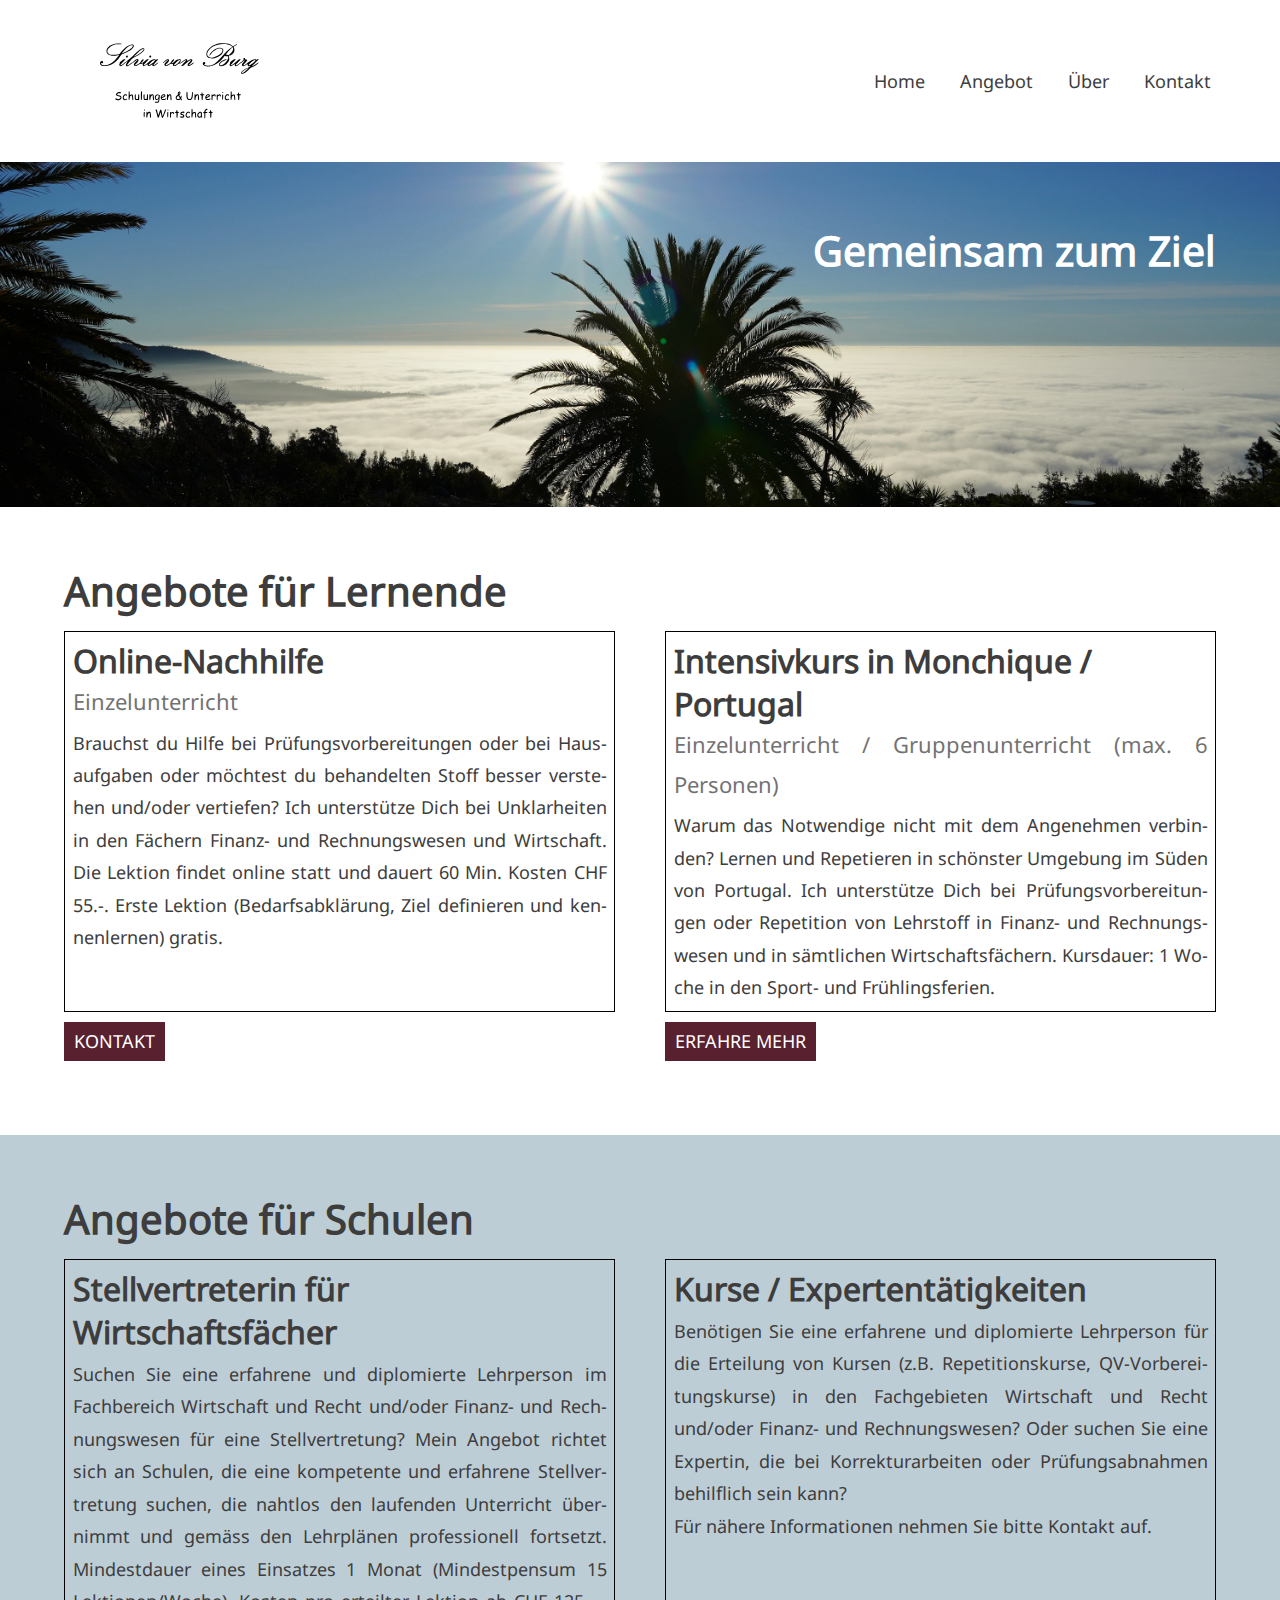
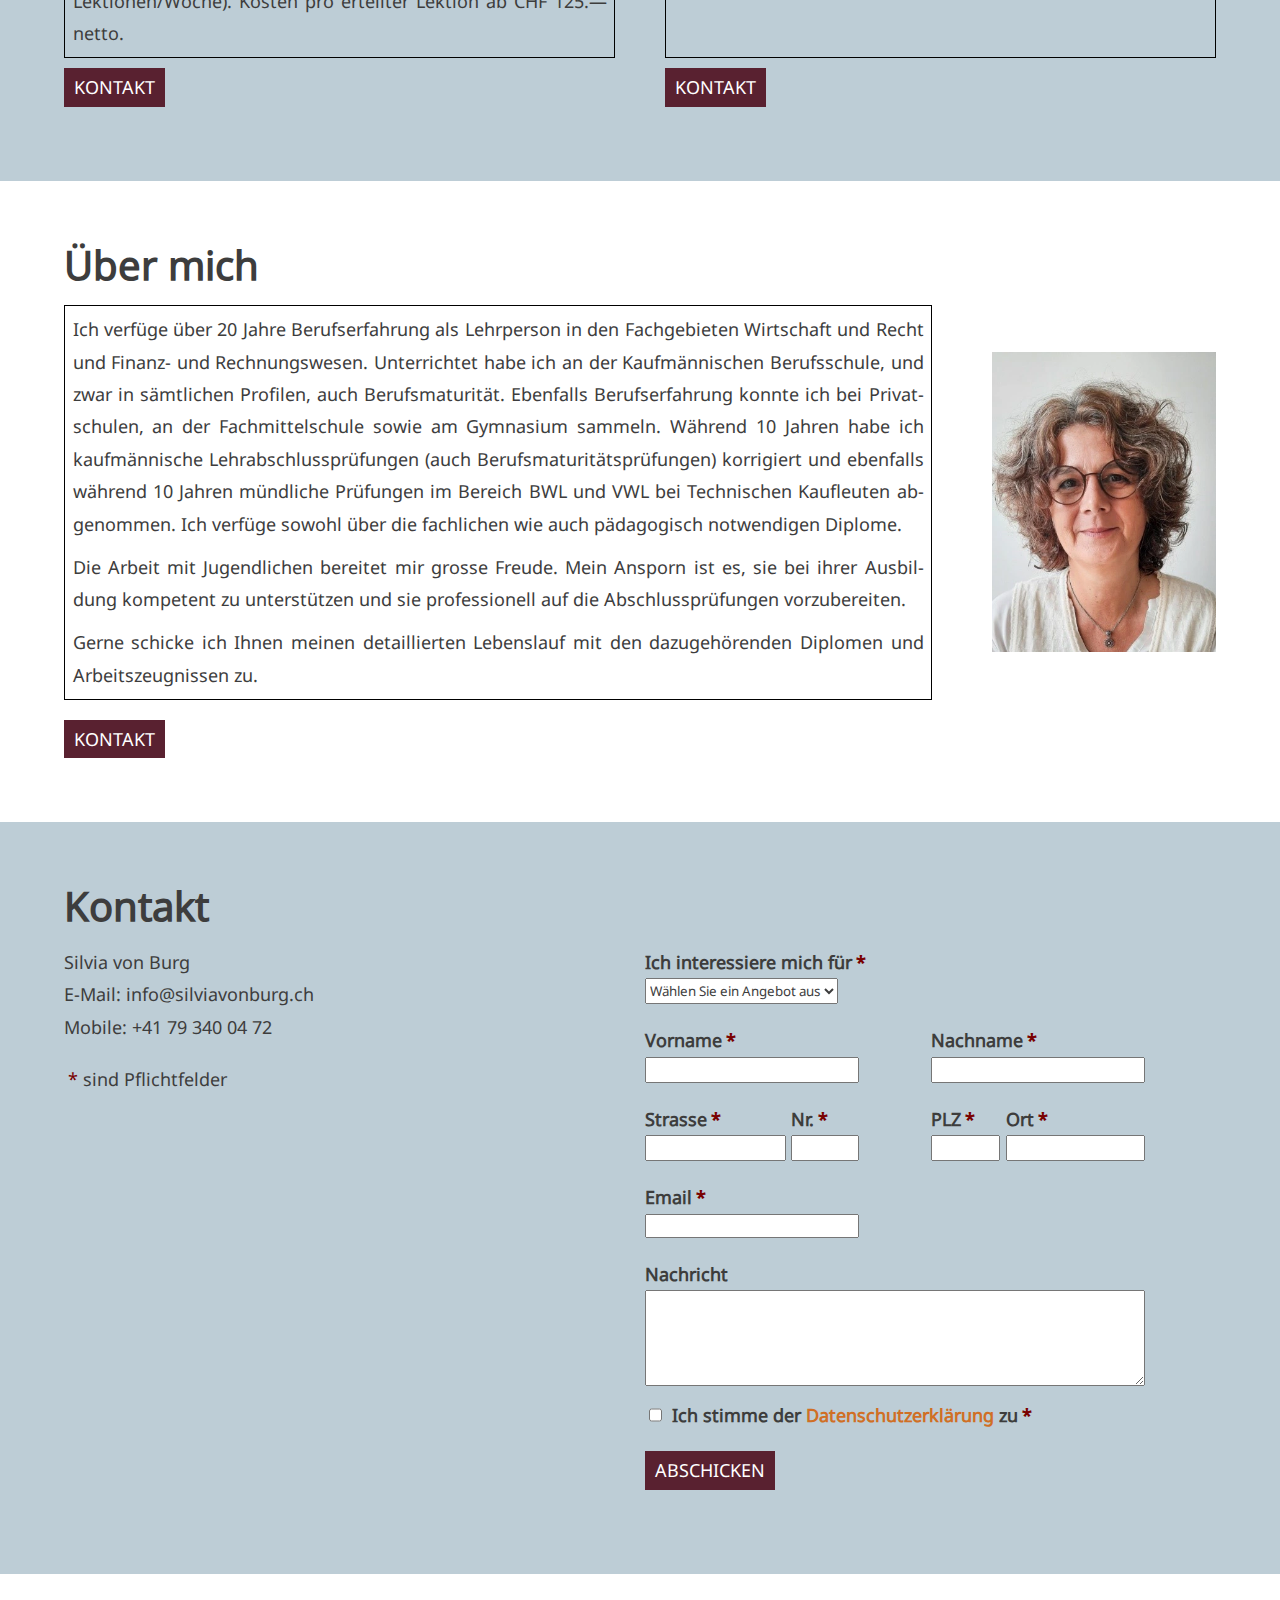
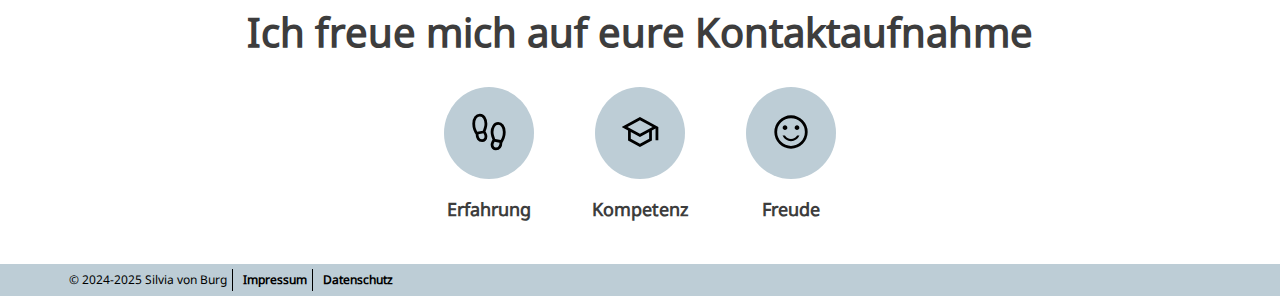
==== commit 84520a85: "1.Standardized font-wight on h1 h2 and h3;" ====
--- a/index.html
+++ b/index.html
@@ -128,7 +128,7 @@
               <div class="txt-about-me">
                 <p class="txt-with-lBreaks">
                   Ich verfüge über 20 Jahre Berufserfahrung als Lehrperson in den Fachgebieten Wirtschaft und Recht und Finanz- und Rechnungswesen. 
-                  Unterrichtet habe ich an der Kaufmännischen Berufsschule und zwar in sämtlichen Profilen, auch Berufsmaturität.  
+                  Unterrichtet habe ich an der Kaufmännischen Berufsschule, und zwar in sämtlichen Profilen, auch Berufsmaturität.  
                   Ebenfalls Berufserfahrung konnte ich bei Privatschulen, an der Fachmittelschule sowie am Gymnasium sammeln. 
                   Während 10 Jahren habe ich kaufmännische Lehrabschlussprüfungen (auch Berufsmaturitätsprüfungen) korrigiert und ebenfalls während 10 Jahren mündliche Prüfungen im Bereich BWL und VWL bei Technischen Kaufleuten abgenommen. 
                   Ich verfüge sowohl über die fachlichen wie auch pädagogisch notwendigen Diplome.  
--- a/css/style.css
+++ b/css/style.css
@@ -27,15 +27,11 @@
 }
 
 h2 { font-size: 4rem; }
-h3 { 
-    font-size: 3.2rem;
-    font-weight: 500 !important;
-}
-
-h1, h2 {
-    font-weight: 600 !important; 
-    line-height: 1em; 
-}
+h3 { font-size: 3.2rem; }
+
+h1, h2 { line-height: 1em; }
+
+h1, h2, h3 { font-weight: 600 !important; }
 
 h2 { padding-bottom: 1rem !important;}
 
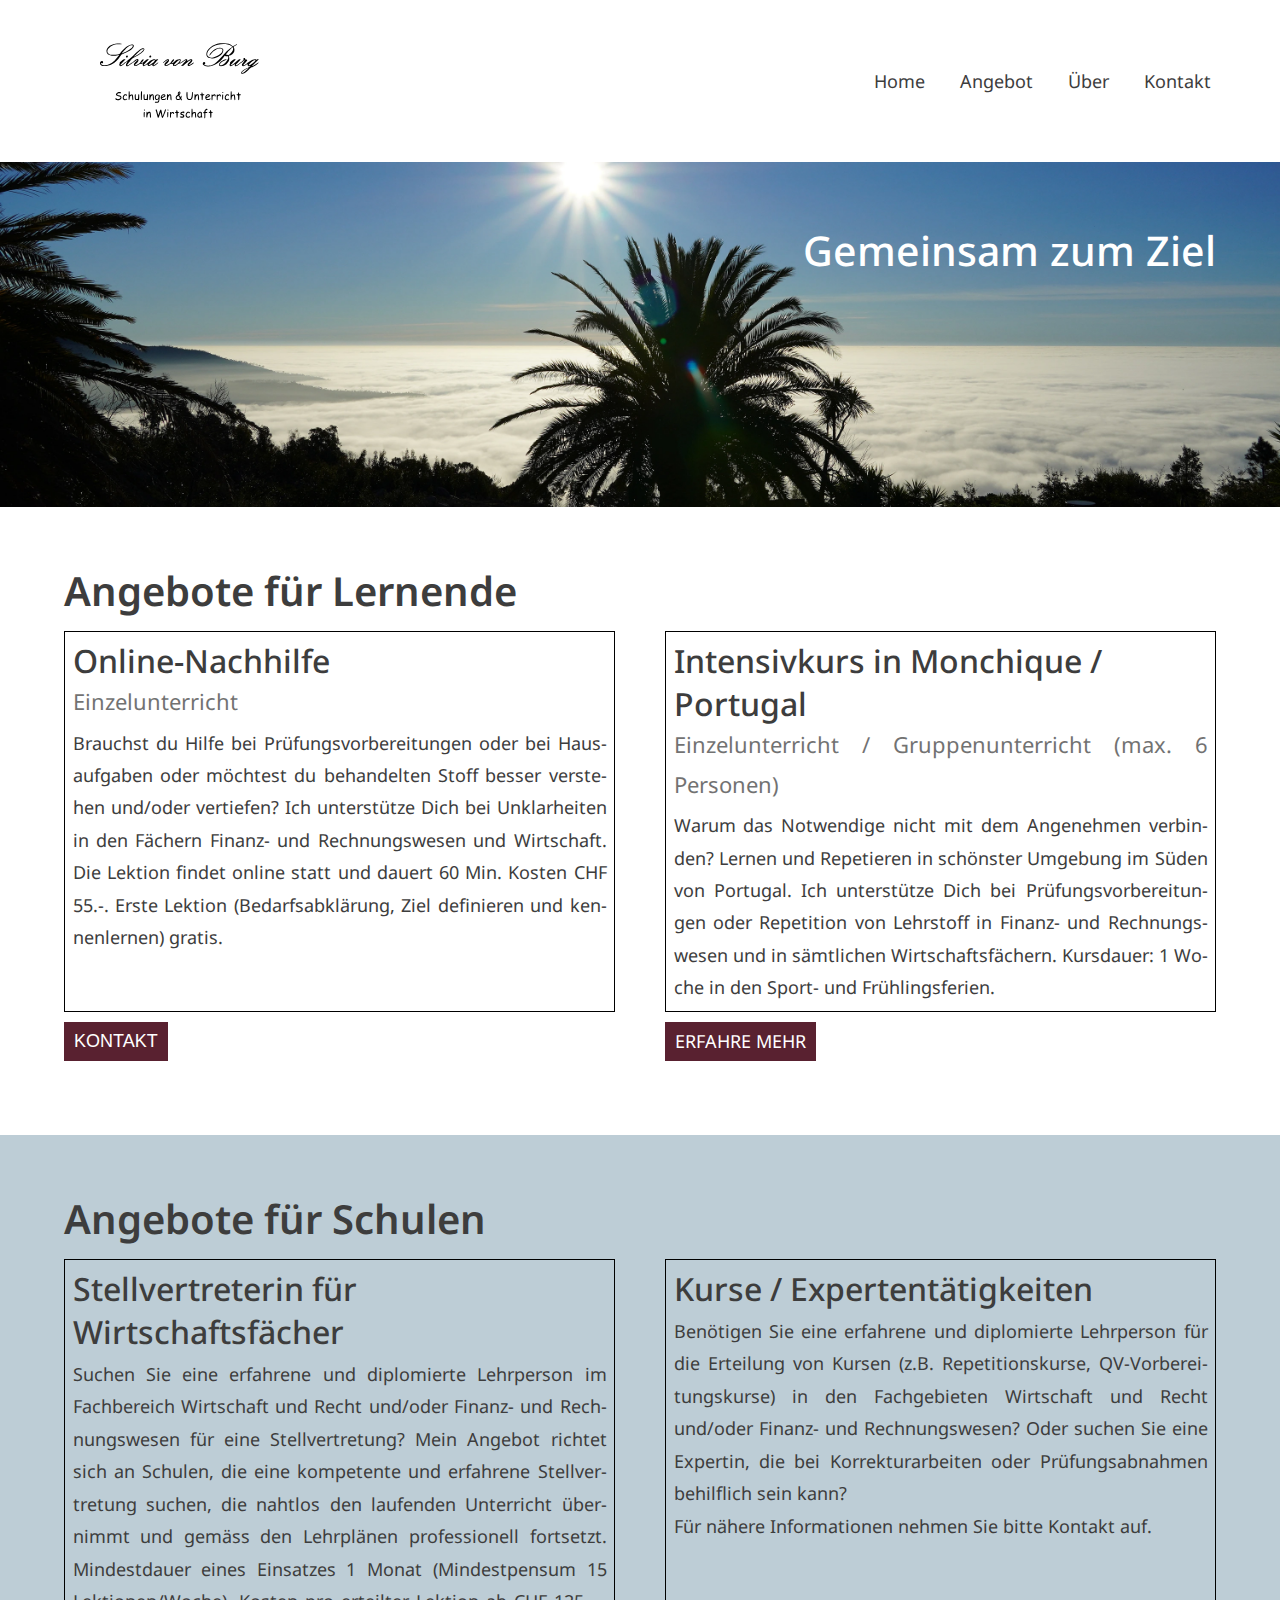
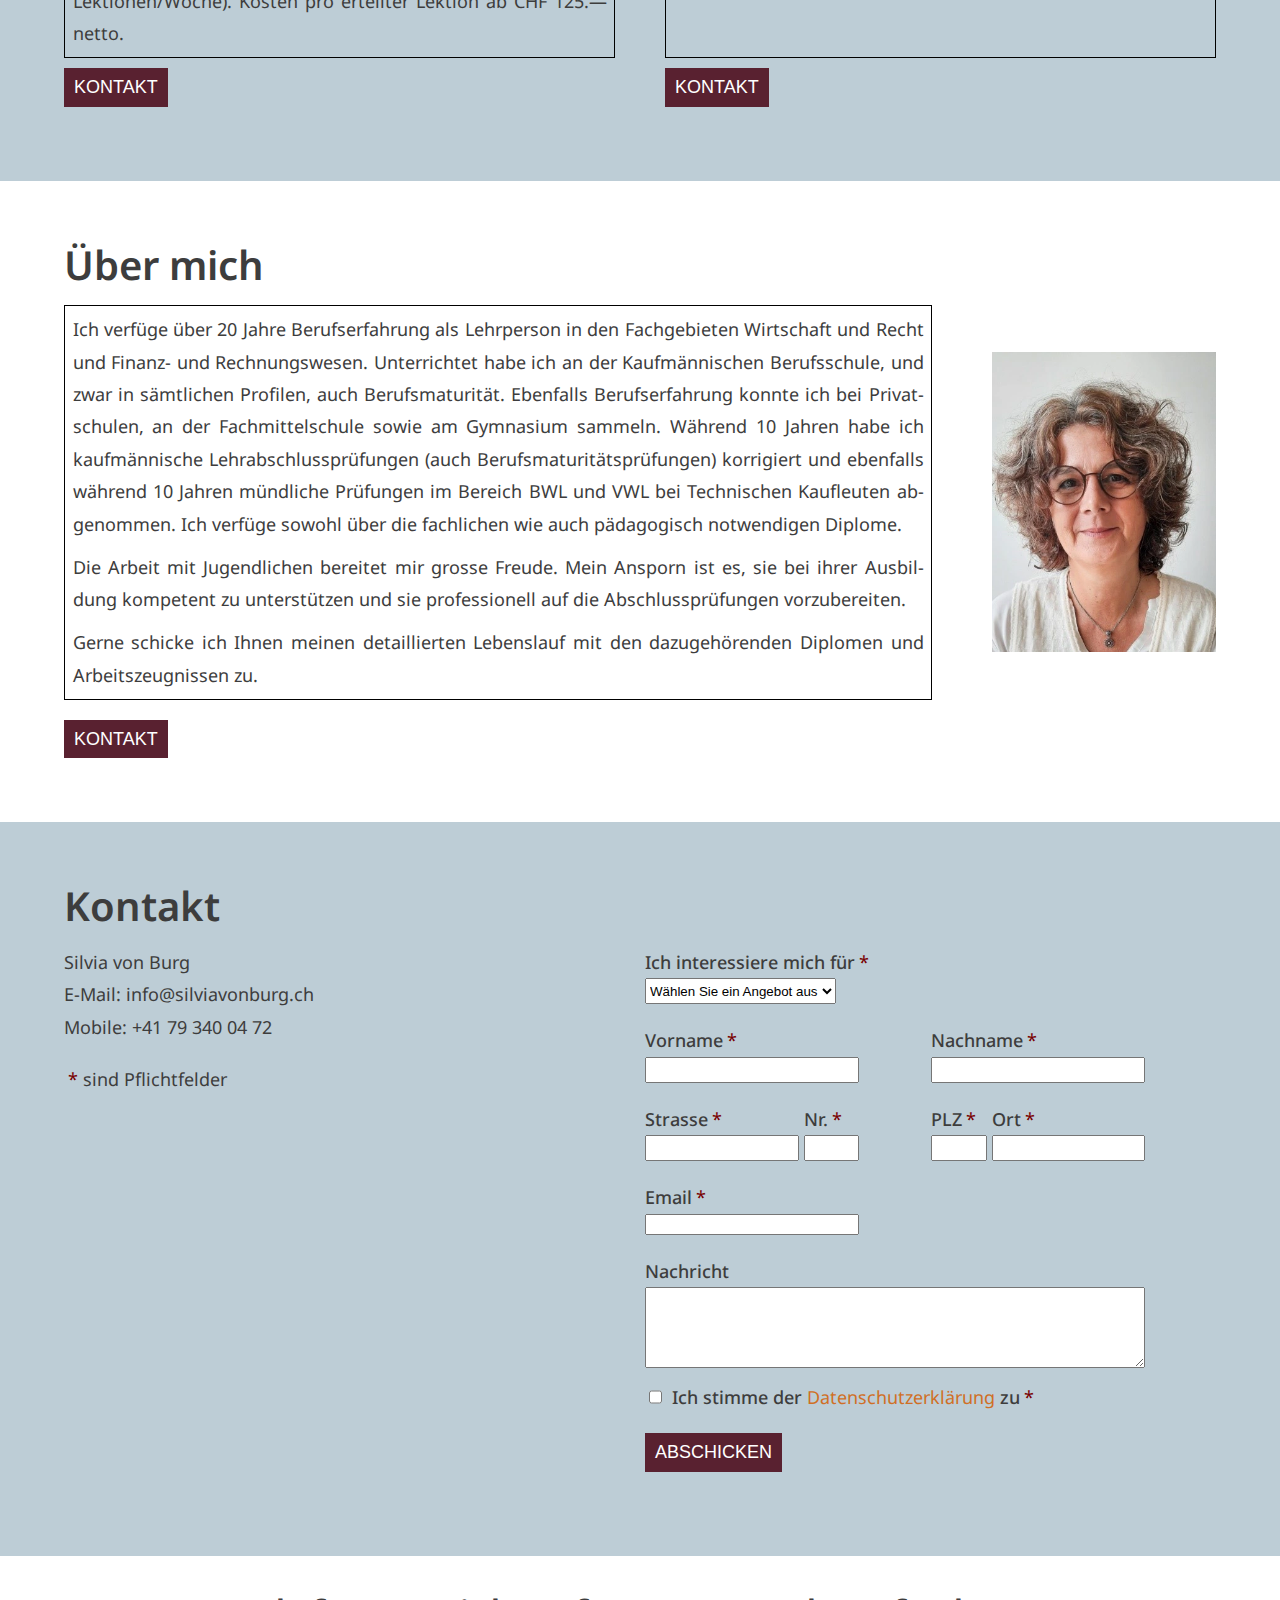
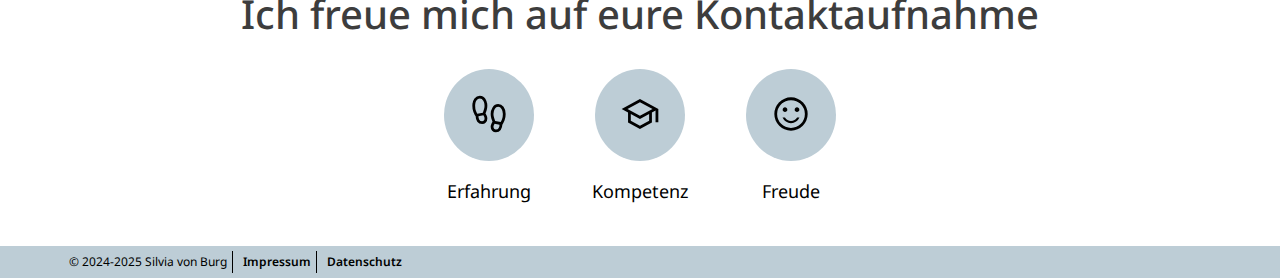
==== commit 2d4e2f18: "1. Added woff2 files for fonts; 2.Removed variable font file and raplaced it with specific files fro" ====
--- a/index.html
+++ b/index.html
@@ -12,7 +12,7 @@
     <link rel="preload" href="./img/wallpaper_background_small.webp" as="image" media="(max-width: 624px)">
     <link rel="preload" href="./img/wallpaper_background_medium.webp" as="image" media="(max-width: 1000px)">
     <link rel="preload" href="./img/wallpaper_background_large.webp" as="image" media="(min-width: 1001px)">
-    <link href="css/style.css" rel="stylesheet" />
+    <link href="./css/style.css" rel="stylesheet" />
   </head>
   <body>
     <div id="page-container">
@@ -142,7 +142,7 @@
               </div>
             </div>
             <div class="container-portrait centered-img">
-                <img id="portrait" src="img/portrait_silvia_von_burg.webp" alt="Portrait Silvia von Burg" width="181" height="242">
+                <img id="portrait" src="./img/portrait_silvia_von_burg.webp" alt="Portrait Silvia von Burg" width="181" height="242">
             </div>
             <div class="container-contact-btn">
               <button class="page-button contact-btn" onclick="onContactBtnClicked()">Kontakt</button>
@@ -218,7 +218,7 @@
                 </div>
                 <div class="flex-layout container-data-privacy entire-line">
                   <input type="checkbox" id="privacy-policy" class="checkbox" name="privacy-policy" required>
-                  <label for="privacy-policy">Ich stimme der <a href="datenschutzerklärung/Datenschutzerklaerung.pdf" target="_blank">Datenschutzerklärung</a> zu<span class="field-required">*</span></label>
+                  <label for="privacy-policy">Ich stimme der <a href="./datenschutzerklärung/Datenschutzerklaerung.pdf" target="_blank">Datenschutzerklärung</a> zu<span class="field-required">*</span></label>
                 </div>
                 <div>
                   <button type="submit" class="page-button">Abschicken</button>
@@ -230,12 +230,12 @@
         <div class="page-section">
           <div class="container-fluid container-skillset">
             <div>
-              <h2>Ich freue mich auf eure Kontaktaufnahme</h2>
+              <h2 class="no-bold-txt">Ich freue mich auf eure Kontaktaufnahme</h2>
             </div>
             <div class="flex-layout container-icons">
               <div class="container-skill">
                 <span class="container-icon">
-                  <img src="img/icons/footprint_FILL0_wght400_GRAD0_opsz40.svg" width="40" height="40" alt="Icon Footprint">
+                  <img src="./img/icons/footprint_FILL0_wght400_GRAD0_opsz40.svg" width="40" height="40" alt="Icon Footprint">
                 </span>
                 <h3 class="skill-definition">
                   <span>Erfahrung</span>
@@ -243,7 +243,7 @@
               </div>
               <div class="container-skill">
                 <span class="container-icon">
-                  <img src="img/icons/school_FILL0_wght400_GRAD0_opsz40.svg" width="40" height="40" alt="Icon School">
+                  <img src="./img/icons/school_FILL0_wght400_GRAD0_opsz40.svg" width="40" height="40" alt="Icon School">
                 </span>
                 <h3 class="skill-definition">
                   <span>Kompetenz</span>
@@ -251,7 +251,7 @@
               </div>
               <div class="container-skill">
                 <span class="container-icon">
-                  <img src="img/icons/sentiment_satisfied_FILL0_wght400_GRAD0_opsz40.svg" width="40" height="40" alt="Icon Sentiment Satisfied">
+                  <img src="./img/icons/sentiment_satisfied_FILL0_wght400_GRAD0_opsz40.svg" width="40" height="40" alt="Icon Sentiment Satisfied">
                 </span>
                 <h3 class="skill-definition">
                   <span>Freude</span>
@@ -265,13 +265,13 @@
         <div class="container-fluid">
           <nav class="meta-nav" aria-label="site footer">
               <ul class="flex-layout">
-                <li class="flex-layout container-copyright border-right"><p>&copy; 2024-2025</p><p>&nbsp;Silvia&nbsp;von&nbsp;Burg</p></li><li class="border-right"><a href="impressum/Impressum_Silvia.pdf" target="_blank" rel="noopener noreferrer">Impressum </a></li><li><a href="datenschutzerklärung/Datenschutzerklaerung.pdf" target="_blank" rel="noopener noreferrer">Datenschutz </a></li>
+                <li class="flex-layout container-copyright border-right"><p>&copy; 2024-2025</p><p>&nbsp;Silvia&nbsp;von&nbsp;Burg</p></li><li class="border-right"><a href="./impressum/Impressum_Silvia.pdf" target="_blank" rel="noopener noreferrer">Impressum </a></li><li><a href="./datenschutzerklärung/Datenschutzerklaerung.pdf" target="_blank" rel="noopener noreferrer">Datenschutz </a></li>
               </ul>
           </nav>
         </div>
       </footer>
     </div>
-    <script src="js/jquery-3.6.3.js"></script>
+    <script src="./js/jquery-3.6.3.js"></script>
     <script>
       let windowpos,header,mainContentContainer,toTopBtn,thresholdToTopBtn,headerIsFixed;const imaginarySpace=20;function adjustFollowingElementPosition(){let o=document.getElementById("page-header"),e=document.getElementById("main-content"),n=o.offsetHeight;e.style.marginTop=n+"px"}function onClick(){$("#logo-link").click(function(o){window.location.reload(0)}),$("#navigation a").click(function(o){scrollingTo($(this).data("nav-section"))}),$("#to-top-button").click(function(o){scrollToTop()})}function scrollToTop(){window.history.pushState("","","/index.html"),$(window).scrollTop(0)}function onContactBtnClicked(o){scrollingTo("contact")}function scrollAnimationHeader(o){mainContentContainer.hasClass("animation")||mainContentContainer.addClass("animation");let e=parseInt(mainContentContainer.css("margin-top"))+o;mainContentContainer.css("margin-top",e+"px"),o<0&&(windowpos+=40)}function scrollingTo(o){let e=o.toLowerCase(),n=getHeaderHeight();header.hasClass("fixed-header")||(625>$(window).width()&&(n+=20),header.addClass("fixed-header"),scrollAnimationHeader(-40)),"home"===e?scrollToTop():(thresholdToTopBtn=Math.round($('div[id="'+e+'"]').offset().top)-n,$("html").animate({scrollTop:$('div[data-section="'+e+'"]').offset().top-n+1},250)),$("#menubutton").hasClass("show-menu")&&$("#menubutton").removeClass("show-menu")}function toTopBtnHandling(o,e){o>=thresholdToTopBtn&&e&&(toTopBtn.hasClass("fadeOut")&&toTopBtn.removeClass("fadeOut"),showElement(toTopBtn)),o<Math.round($('div[id="offers"]').offset().top)-getHeaderHeight()&&!e&&hideElementSmoothly(toTopBtn)}function showElement(o){o.removeClass("hidden"),o.addClass("fadeIn")}function hideElementSmoothly(o){o.addClass("fadeOut"),setTimeout(function(){o.addClass("hidden")},2e3)}function getHeaderHeight(){return $("#page-header").outerHeight()}document.addEventListener("DOMContentLoaded",function(){window.addEventListener("load",adjustFollowingElementPosition)}),$(document).ready(function(){windowpos=$(window).scrollTop(),header=$("#page-header"),mainContentContainer=$("#main-content"),toTopBtn=$("#to-top-button")}),$(window).scroll(function(){windowpos=$(window).scrollTop(),headerIsFixed=header.hasClass("fixed-header"),windowpos>20&&!headerIsFixed&&(header.addClass("fixed-header"),scrollAnimationHeader(-40),thresholdToTopBtn=Math.round($('div[id="offers"]').offset().top)-getHeaderHeight()),windowpos<=0&&headerIsFixed&&(header.removeClass("fixed-header"),scrollAnimationHeader(40)),toTopBtnHandling(windowpos,toTopBtn.hasClass("hidden"))});
       onClick();
--- a/css/style.css
+++ b/css/style.css
@@ -1,12 +1,31 @@
 /* ----------------------------------------------------------------------------- @import url(font.css); ------------------------------------------------------------------------------------------------------------------------------------------------- */
+/* noto-sans-regular - latin */
 @font-face {
     font-display: swap;
     font-family: 'Noto Sans';
     font-style: normal;
     font-weight: 400;
-    src: url('../fonts/NotoSans_VariableFont.ttf') format('truetype'), /* Safari, Android, iOS */ 
-}
-
+    src: url('../fonts/noto-sans-v38-latin-regular.woff2') format('woff2'), /* Modern browsers */
+         url('../fonts/noto-sans-v38-latin-regular.ttf') format('truetype'); /* Old browsers */
+}
+/* noto-sans-500 - latin */
+@font-face {
+    font-display: swap;
+    font-family: 'Noto Sans';
+    font-style: normal;
+    font-weight: 500;
+    src: url('../fonts/noto-sans-v38-latin-500.woff2') format('woff2'), /* Modern browsers */
+         url('../fonts/noto-sans-v38-latin-500.ttf') format('truetype'); /* Old browsers */
+}
+/* noto-sans-600 - latin */
+@font-face {
+    font-display: swap;
+    font-family: 'Noto Sans';
+    font-style: normal;
+    font-weight: 600;
+    src: url('../fonts/noto-sans-v38-latin-600.woff2') format('woff2'), /* Modern browsers */
+         url('../fonts/noto-sans-v38-latin-600.ttf') format('truetype'); /* Old browsers */
+}
 /* ----------------------------------------------------------------------------- @import url(base.css); ------------------------------------------------------------------------------------------------------------------------------------------------- */
 *, *::before, *::after {  box-sizing: border-box; } /* Aktivieren des Border-Box-Modell für alle Elemente inkl. durch CSS erzeugte Inhalte in den Pseudoelementen ::before & ::after */
 
@@ -16,58 +35,57 @@
 }
 
 /* ----------------------------------------------------------------------------- START font size and style ------------------------------------------------------------------------------------------------------------------------------------------------- */
-* {
-    font-family: 'Noto Sans', 'Segoe UI', '-apple-system, BlinkMacSystemFont', serif;
+body {
+    font-family: 'Noto Sans', 'Segoe UI', '-apple-system', BlinkMacSystemFont, Arial, sans-serif;
     color: #3d3d3d;
-}
-
-a, button, label, p, span {
-    font-size: 2rem;
-    line-height: 1.8em;
-}
-
-h2 { font-size: 4rem; }
-h3 { font-size: 3.2rem; }
-
-h1, h2 { line-height: 1em; }
-
-h1, h2, h3 { font-weight: 600 !important; }
-
-h2 { padding-bottom: 1rem !important;}
-
-@media screen and (min-width: 1135px) and (max-width: 1524px) {
-    a, button, label, p, span { font-size: 1.8rem; }
-}
-
-@media screen and (min-width: 625px) and (max-width: 1134px) {
-    a, button, label, p, span {
-        font-size: 1.6rem;
-        line-height: 1.6em;
-    }
-    
-    h2 { font-size: 3rem; }
-    h3 { font-size: 2.4rem }
-}
-
-@media screen and (max-width: 624px) {
-    a, button, label, p, span {
-        font-size: 1.4rem;
-        line-height: 1.5em;
-    }
-
-    h2 { font-size: 2rem; }
-    h3 { font-size: 1.7rem } 
-}
-/* ----------------------------------------------------------------------------- START font size and style ------------------------------------------------------------------------------------------------------------------------------------------------- */
-
-body {
+
     background-size: cover !important;
     background-position: top !important;
     background-repeat:  no-repeat !important;
     background-attachment: fixed !important;
     overflow-x: hidden; /* Content that overflows the body element should be hidden! */
     hyphens: auto; /* Implementiert Silbentrennung */
+}
+
+a, button, label, p, span {
+    font-size: 2rem;
+    font-weight: 400;
+    line-height: 1.8em;
+}
+
+h2 { 
+    font-size: 4rem;
+    font-weight: 600;
+    padding-bottom: 1rem !important;
+}
+h3 { font-size: 3.2rem; }
+
+h1, h2 { line-height: 1em; }
+
+h1, h3, h2.no-bold-txt { font-weight: 500; }
+
+@media screen and (min-width: 1135px) and (max-width: 1524px) {
+    a, button, label, p, span { font-size: 1.8rem; }
+}
+
+@media screen and (min-width: 625px) and (max-width: 1134px) {
+    a, button, label, p, span {
+        font-size: 1.6rem;
+        line-height: 1.6em;
+    }
     
+    h2 { font-size: 3rem; }
+    h3 { font-size: 2.4rem }
+}
+
+@media screen and (max-width: 624px) {
+    a, button, label, p, span {
+        font-size: 1.4rem;
+        line-height: 1.5em;
+    }
+
+    h2 { font-size: 2rem; }
+    h3 { font-size: 1.7rem } 
 }
 
 a, body, button, blockquote div, h1, h2, h3, h4, h5, h6, html, img, li, p, span, ol, ul {
@@ -91,7 +109,6 @@
 }
 
 p { text-align: justify; /* Stellt Text im Blocksatz dar */ }
-
 
 /* ----------------------------------------------------------------------------- START container fluid layout ------------------------------------------------------------------------------------------------------------------------------------------------- */
 .container-fluid {
@@ -407,7 +424,7 @@
 
 .contact-form label {
     display: block;
-    font-weight: 600;
+    font-weight: 500;
 }
 
 .contact-form input[type=text], select { min-height: 26px; } /* Ensure that entering text is always visible */
@@ -499,7 +516,7 @@
 }
 
 .skill-definition {
-    font-weight: 600;
+    font-weight: 400;
     color: #000000 !important;
 }
 
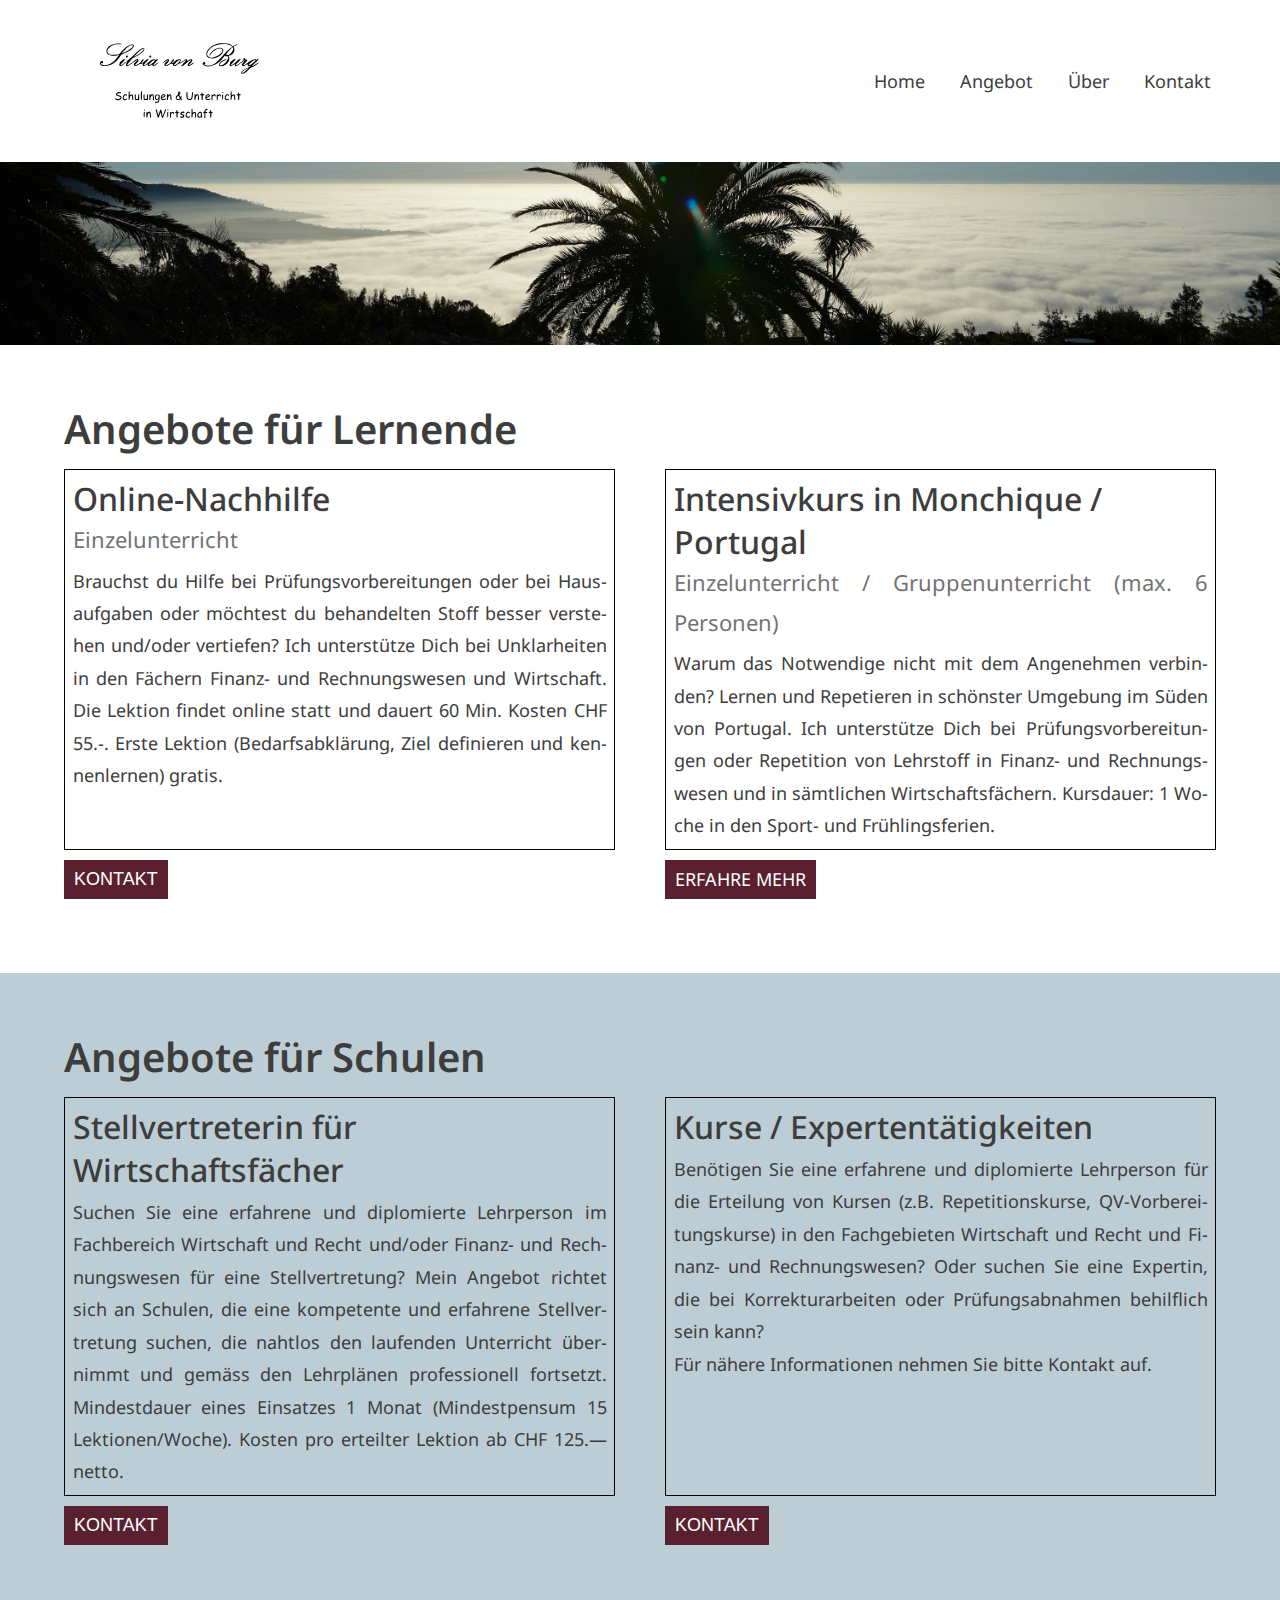
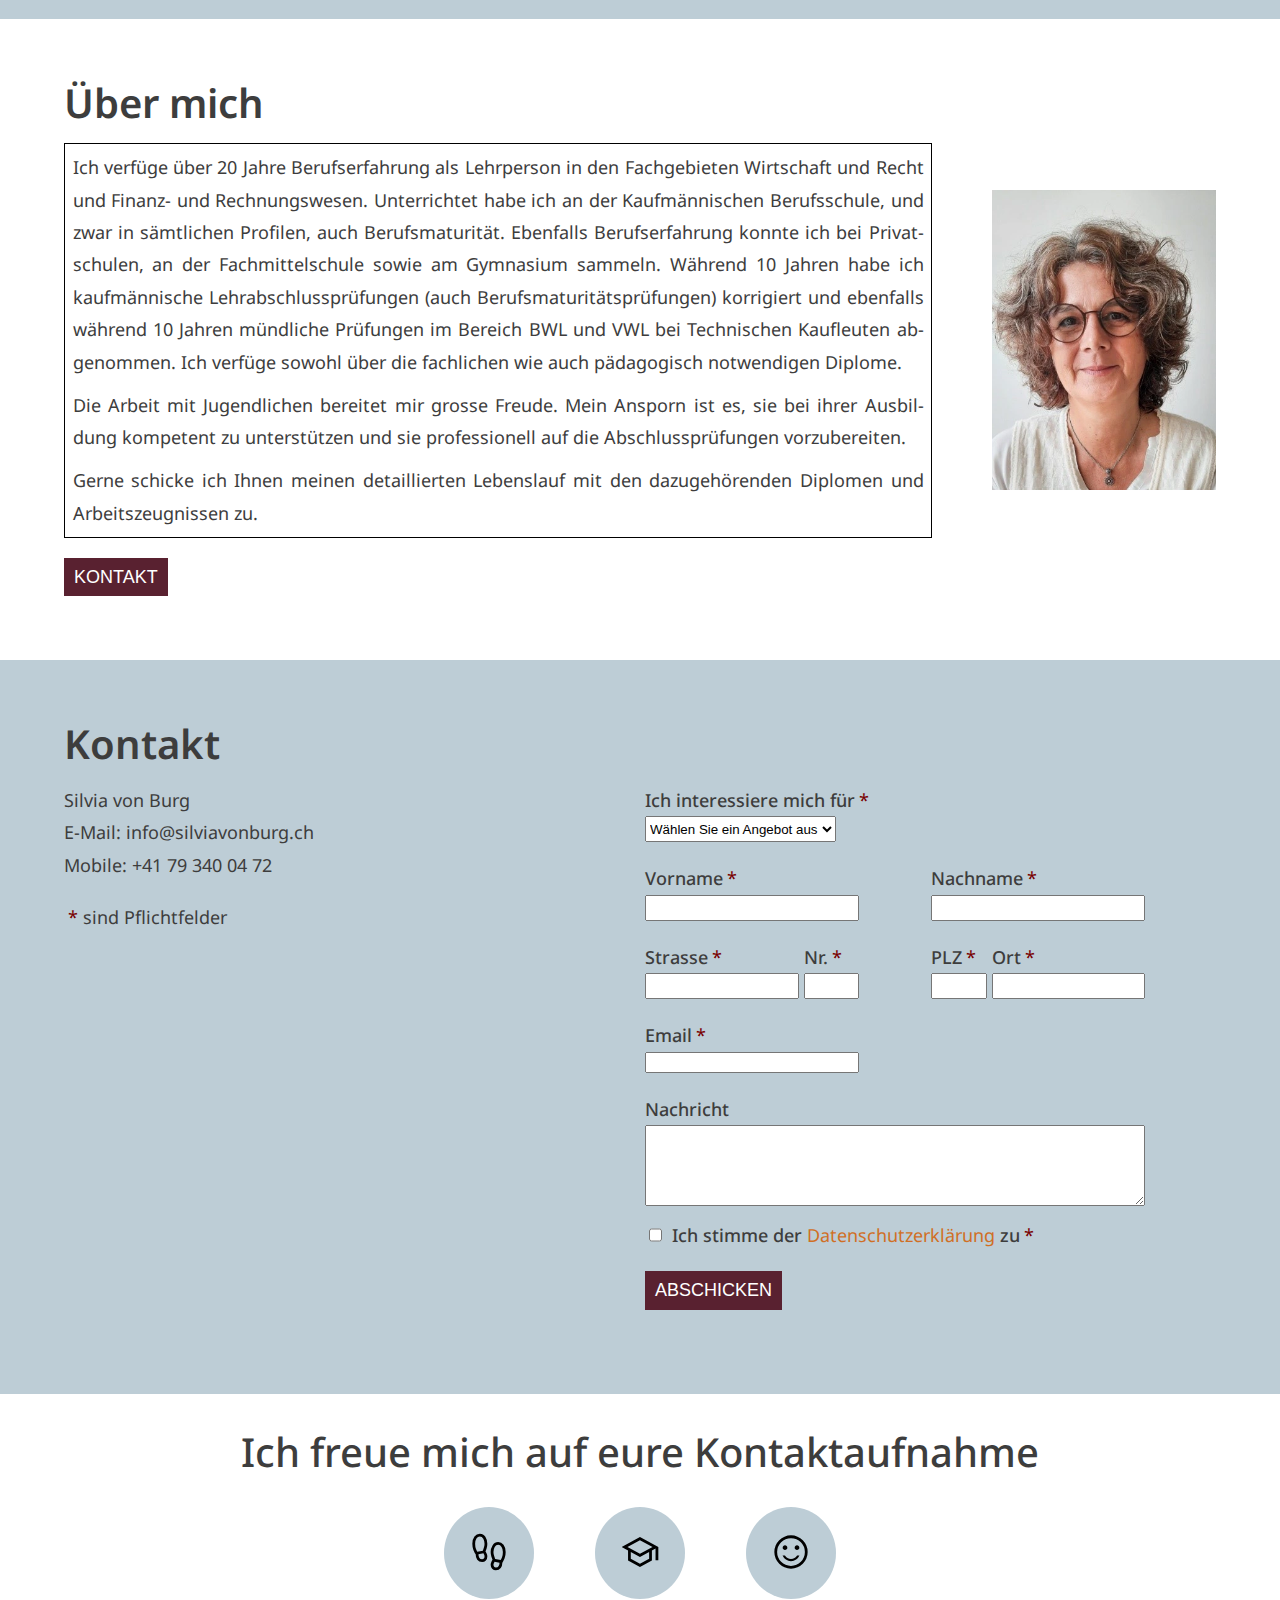
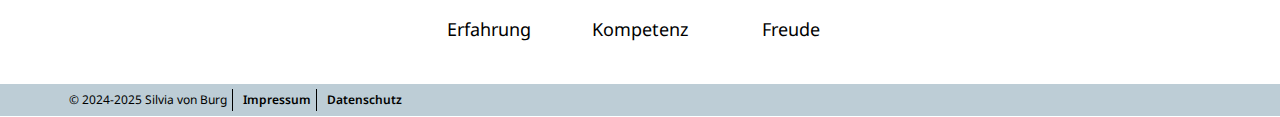
==== commit bb21a22c: "1. Added woff2 files for fonts; 2.Removed variable font file and raplaced it with specific files fro" ====
--- a/index.html
+++ b/index.html
@@ -12,7 +12,7 @@
     <link rel="preload" href="./img/wallpaper_background_small.webp" as="image" media="(max-width: 624px)">
     <link rel="preload" href="./img/wallpaper_background_medium.webp" as="image" media="(max-width: 1000px)">
     <link rel="preload" href="./img/wallpaper_background_large.webp" as="image" media="(min-width: 1001px)">
-    <link href="./css/style.css" rel="stylesheet" />
+    <link href="css/style.css" rel="stylesheet" />
   </head>
   <body>
     <div id="page-container">
@@ -93,7 +93,7 @@
               <div class="offer">
                 <h3>Stellvertreterin für Wirtschaftsfächer</h3>
                 <p class="offering-text">
-                  Suchen Sie eine erfahrene und diplomierte Lehrperson im Fachbereich Wirtschaft und Recht und/oder Finanz- und Rechnungswesen für eine Stellvertretung?
+                  Suchen Sie eine erfahrene und diplomierte Lehrperson im Fachbereich Wirtschaft und Recht und/oder Finanz- und Rechnungswesen für eine Stellvertretung? 
                   Mein Angebot richtet sich an Schulen, die eine kompetente und erfahrene Stellvertretung suchen, die nahtlos den laufenden Unterricht übernimmt und gemäss den Lehrplänen professionell fortsetzt. 
                   Mindestdauer eines Einsatzes 1 Monat (Mindestpensum 15 Lektionen/Woche). Kosten pro erteilter Lektion ab CHF 125.— netto. 
                 </p>
@@ -103,7 +103,7 @@
                 <div class="offer">
                   <h3>Kurse / Expertentätigkeiten</h3>
                   <p class="offering-text">
-                    Benötigen Sie eine erfahrene und diplomierte Lehrperson für die Erteilung von Kursen (z.B. Repetitionskurse, QV-Vorbereitungskurse) in den Fachgebieten Wirtschaft und Recht und/oder Finanz- und Rechnungswesen? 
+                    Benötigen Sie eine erfahrene und diplomierte Lehrperson für die Erteilung von Kursen (z.B. Repetitionskurse, QV-Vorbereitungskurse) in den Fachgebieten Wirtschaft und Recht und Finanz- und Rechnungswesen? 
                     Oder suchen Sie eine Expertin, die bei Korrekturarbeiten oder Prüfungsabnahmen behilflich sein kann? 
                   </p>
                   <p>
@@ -142,7 +142,7 @@
               </div>
             </div>
             <div class="container-portrait centered-img">
-                <img id="portrait" src="./img/portrait_silvia_von_burg.webp" alt="Portrait Silvia von Burg" width="181" height="242">
+                <img id="portrait" src="img/portrait_silvia_von_burg.webp" alt="Portrait Silvia von Burg" width="181" height="242">
             </div>
             <div class="container-contact-btn">
               <button class="page-button contact-btn" onclick="onContactBtnClicked()">Kontakt</button>
@@ -218,7 +218,7 @@
                 </div>
                 <div class="flex-layout container-data-privacy entire-line">
                   <input type="checkbox" id="privacy-policy" class="checkbox" name="privacy-policy" required>
-                  <label for="privacy-policy">Ich stimme der <a href="./datenschutzerklärung/Datenschutzerklaerung.pdf" target="_blank">Datenschutzerklärung</a> zu<span class="field-required">*</span></label>
+                  <label for="privacy-policy">Ich stimme der <a href="datenschutzerklärung/Datenschutzerklaerung.pdf" target="_blank">Datenschutzerklärung</a> zu<span class="field-required">*</span></label>
                 </div>
                 <div>
                   <button type="submit" class="page-button">Abschicken</button>
@@ -235,7 +235,7 @@
             <div class="flex-layout container-icons">
               <div class="container-skill">
                 <span class="container-icon">
-                  <img src="./img/icons/footprint_FILL0_wght400_GRAD0_opsz40.svg" width="40" height="40" alt="Icon Footprint">
+                  <img src="img/icons/footprint_FILL0_wght400_GRAD0_opsz40.svg" width="40" height="40" alt="Icon Footprint">
                 </span>
                 <h3 class="skill-definition">
                   <span>Erfahrung</span>
@@ -243,7 +243,7 @@
               </div>
               <div class="container-skill">
                 <span class="container-icon">
-                  <img src="./img/icons/school_FILL0_wght400_GRAD0_opsz40.svg" width="40" height="40" alt="Icon School">
+                  <img src="img/icons/school_FILL0_wght400_GRAD0_opsz40.svg" width="40" height="40" alt="Icon School">
                 </span>
                 <h3 class="skill-definition">
                   <span>Kompetenz</span>
@@ -251,7 +251,7 @@
               </div>
               <div class="container-skill">
                 <span class="container-icon">
-                  <img src="./img/icons/sentiment_satisfied_FILL0_wght400_GRAD0_opsz40.svg" width="40" height="40" alt="Icon Sentiment Satisfied">
+                  <img src="img/icons/sentiment_satisfied_FILL0_wght400_GRAD0_opsz40.svg" width="40" height="40" alt="Icon Sentiment Satisfied">
                 </span>
                 <h3 class="skill-definition">
                   <span>Freude</span>
@@ -265,15 +265,15 @@
         <div class="container-fluid">
           <nav class="meta-nav" aria-label="site footer">
               <ul class="flex-layout">
-                <li class="flex-layout container-copyright border-right"><p>&copy; 2024-2025</p><p>&nbsp;Silvia&nbsp;von&nbsp;Burg</p></li><li class="border-right"><a href="./impressum/Impressum_Silvia.pdf" target="_blank" rel="noopener noreferrer">Impressum </a></li><li><a href="./datenschutzerklärung/Datenschutzerklaerung.pdf" target="_blank" rel="noopener noreferrer">Datenschutz </a></li>
+                <li class="flex-layout container-copyright border-right"><p>&copy; 2024-2025</p><p>&nbsp;Silvia&nbsp;von&nbsp;Burg</p></li><li class="border-right"><a href="impressum/Impressum_Silvia.pdf" target="_blank" rel="noopener noreferrer">Impressum </a></li><li><a href="datenschutzerklärung/Datenschutzerklaerung.pdf" target="_blank" rel="noopener noreferrer">Datenschutz </a></li>
               </ul>
           </nav>
         </div>
       </footer>
     </div>
-    <script src="./js/jquery-3.6.3.js"></script>
+    <script src="js/jquery-3.6.3.js"></script>
+    <script src="js/pageLogic.js"></script>
     <script>
-      let windowpos,header,mainContentContainer,toTopBtn,thresholdToTopBtn,headerIsFixed;const imaginarySpace=20;function adjustFollowingElementPosition(){let o=document.getElementById("page-header"),e=document.getElementById("main-content"),n=o.offsetHeight;e.style.marginTop=n+"px"}function onClick(){$("#logo-link").click(function(o){window.location.reload(0)}),$("#navigation a").click(function(o){scrollingTo($(this).data("nav-section"))}),$("#to-top-button").click(function(o){scrollToTop()})}function scrollToTop(){window.history.pushState("","","/index.html"),$(window).scrollTop(0)}function onContactBtnClicked(o){scrollingTo("contact")}function scrollAnimationHeader(o){mainContentContainer.hasClass("animation")||mainContentContainer.addClass("animation");let e=parseInt(mainContentContainer.css("margin-top"))+o;mainContentContainer.css("margin-top",e+"px"),o<0&&(windowpos+=40)}function scrollingTo(o){let e=o.toLowerCase(),n=getHeaderHeight();header.hasClass("fixed-header")||(625>$(window).width()&&(n+=20),header.addClass("fixed-header"),scrollAnimationHeader(-40)),"home"===e?scrollToTop():(thresholdToTopBtn=Math.round($('div[id="'+e+'"]').offset().top)-n,$("html").animate({scrollTop:$('div[data-section="'+e+'"]').offset().top-n+1},250)),$("#menubutton").hasClass("show-menu")&&$("#menubutton").removeClass("show-menu")}function toTopBtnHandling(o,e){o>=thresholdToTopBtn&&e&&(toTopBtn.hasClass("fadeOut")&&toTopBtn.removeClass("fadeOut"),showElement(toTopBtn)),o<Math.round($('div[id="offers"]').offset().top)-getHeaderHeight()&&!e&&hideElementSmoothly(toTopBtn)}function showElement(o){o.removeClass("hidden"),o.addClass("fadeIn")}function hideElementSmoothly(o){o.addClass("fadeOut"),setTimeout(function(){o.addClass("hidden")},2e3)}function getHeaderHeight(){return $("#page-header").outerHeight()}document.addEventListener("DOMContentLoaded",function(){window.addEventListener("load",adjustFollowingElementPosition)}),$(document).ready(function(){windowpos=$(window).scrollTop(),header=$("#page-header"),mainContentContainer=$("#main-content"),toTopBtn=$("#to-top-button")}),$(window).scroll(function(){windowpos=$(window).scrollTop(),headerIsFixed=header.hasClass("fixed-header"),windowpos>20&&!headerIsFixed&&(header.addClass("fixed-header"),scrollAnimationHeader(-40),thresholdToTopBtn=Math.round($('div[id="offers"]').offset().top)-getHeaderHeight()),windowpos<=0&&headerIsFixed&&(header.removeClass("fixed-header"),scrollAnimationHeader(40)),toTopBtnHandling(windowpos,toTopBtn.hasClass("hidden"))});
       onClick();
     </script>
   </body>
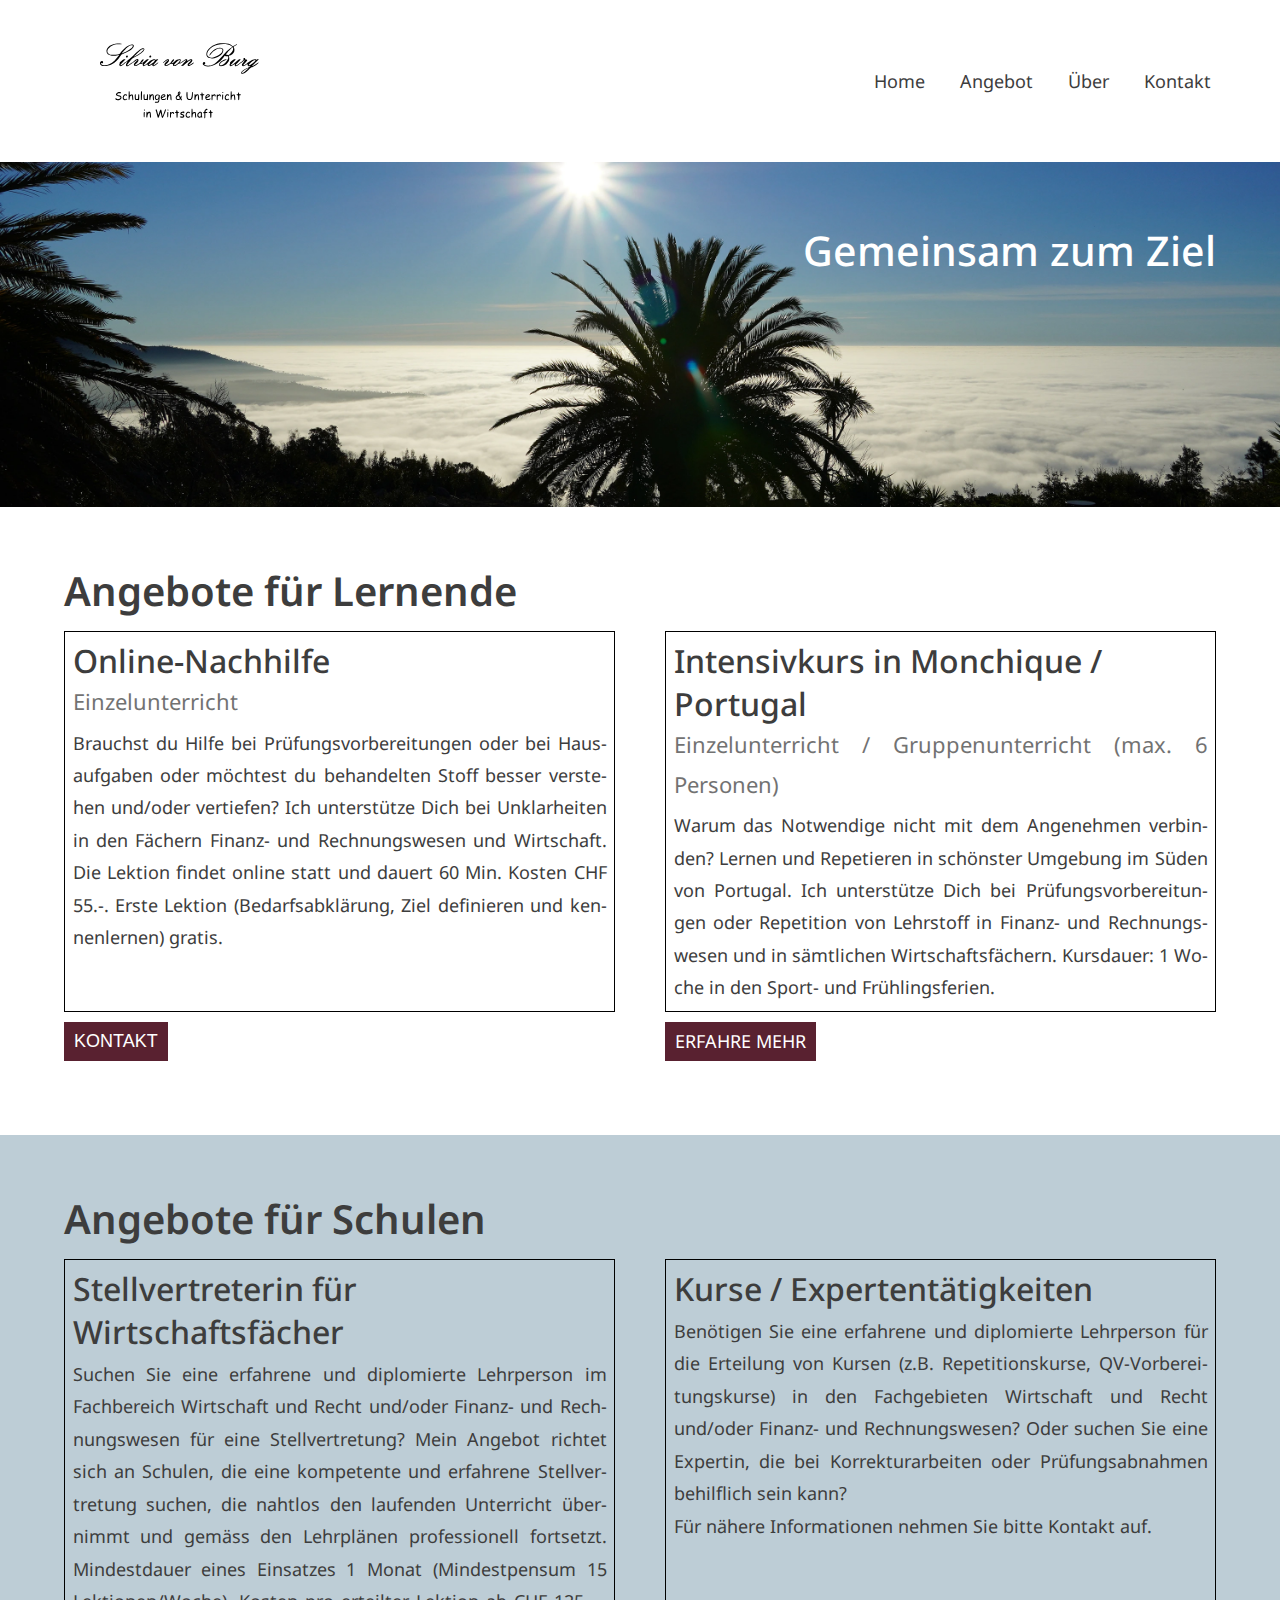
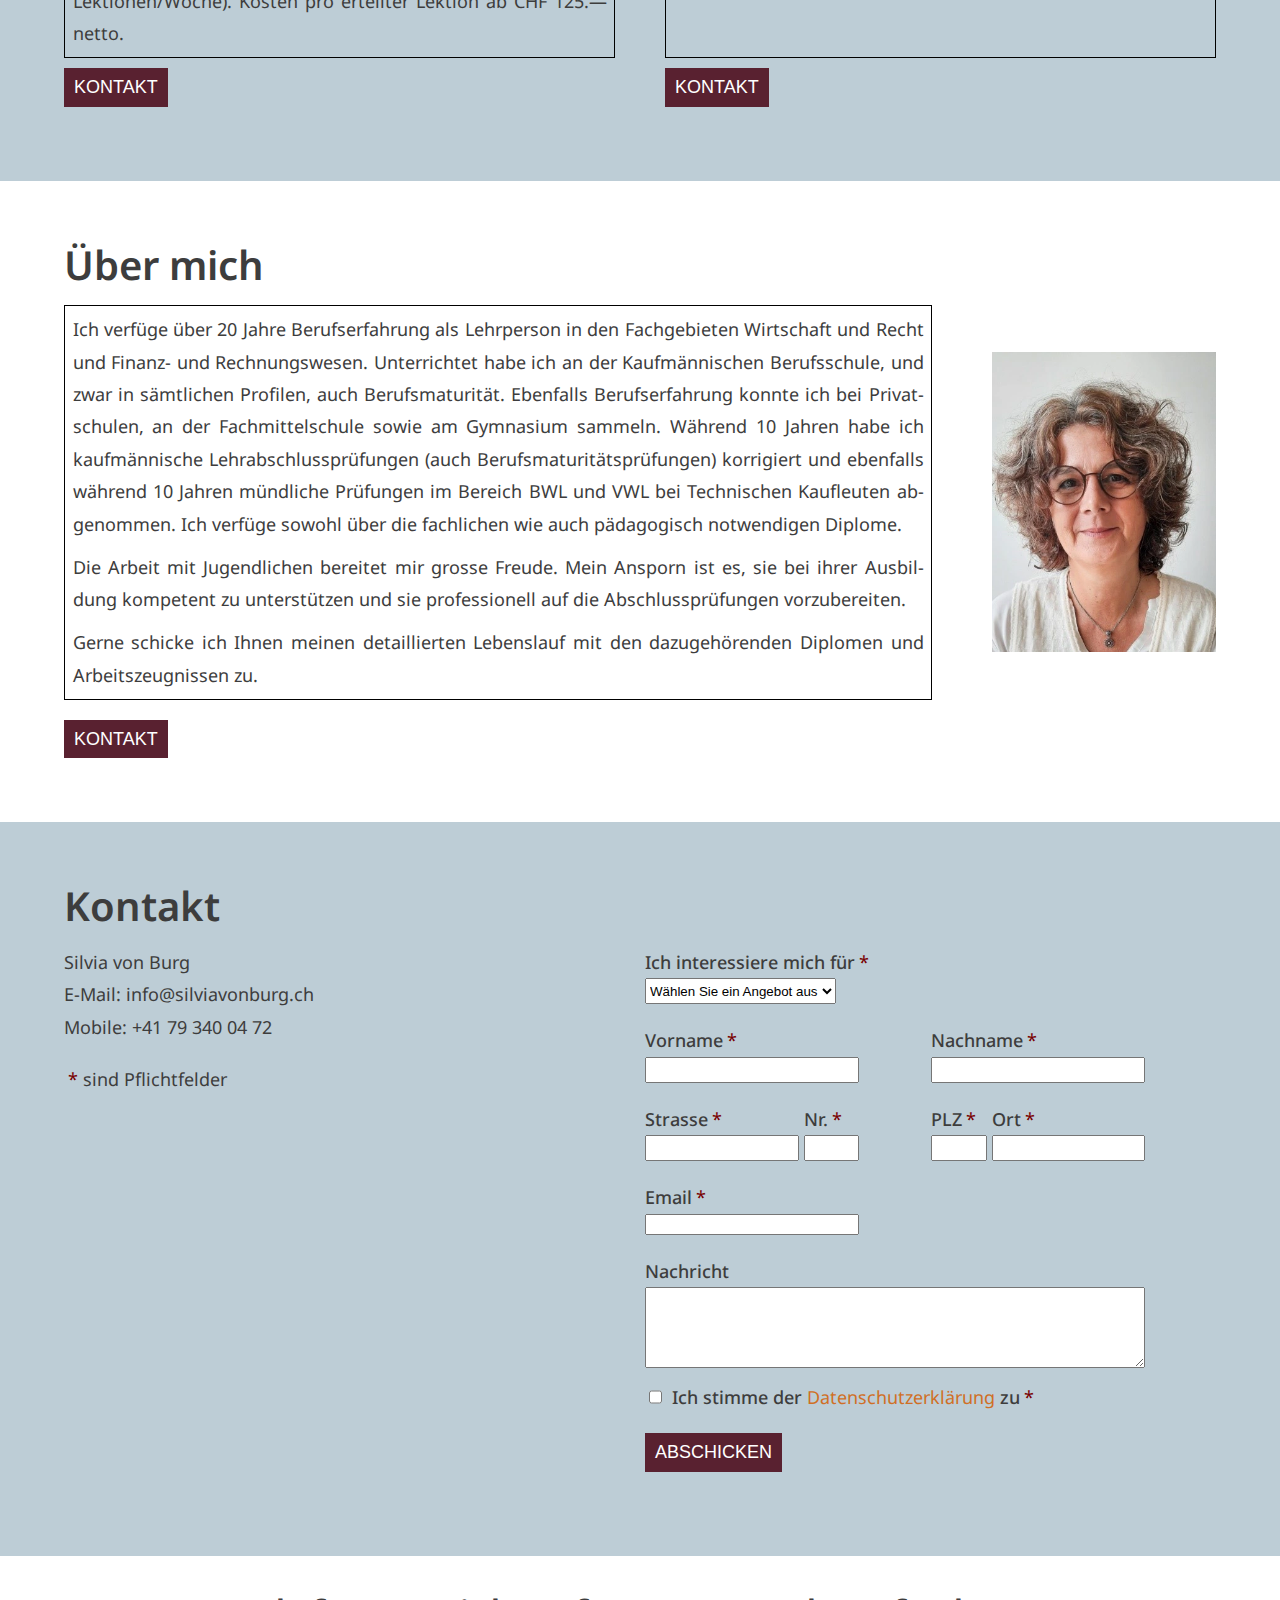
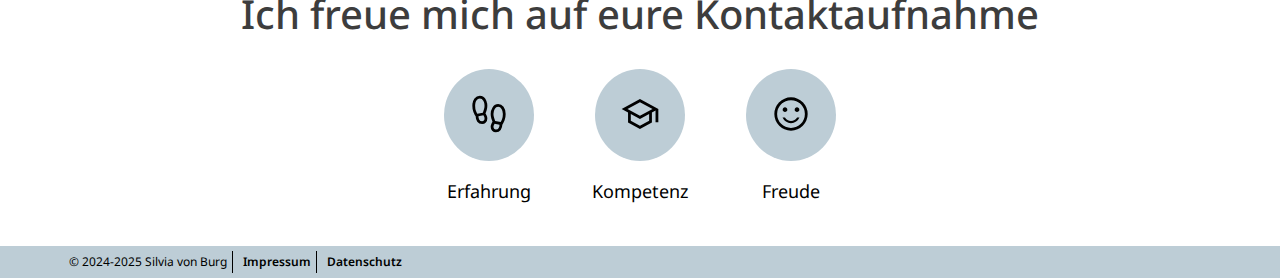
==== commit 5de01b08: "1.Replaced default site description with the one from my mother;" ====
--- a/index.html
+++ b/index.html
@@ -5,14 +5,14 @@
     <meta http-equiv="X-UA-Compatible" content="IE=edge" />
     <meta name="viewport" content="width=device-width, initial-scale=1.0" />
     <meta name="author" content="Colinzinho" />
-    <meta name="description" content="Erhalten Sie professionelle Online- oder Präsenznachhilfe im wunderschönen Süden Portugals, spezialisiert auf Wirtschaft, Betriebswirtschaft, Finanzen, Rechnungswesen und rechtliche Themen. Vertrauen Sie auf Vertretungsunterricht, der einen reibungslosen Ablauf während der Abwesenheit von Lehrkräften gewährleistet und gleichzeitig konstante Bildungsstandards aufrechterhält. Diese Flexibilität ermöglicht es Institutionen, ihr akademisches Angebot mit professioneller und zuverlässiger Unterstützung zu erweitern.">
+    <meta name="description" content="Vertrauen Sie auf einen Stellvertretungsunterricht in Wirtschaft und Recht und/oder Finanz- und Rechnungswesen, der sich an ihren Lehrplänen orientiert und von einer dipl. Lehrperson mit langjähriger Erfahrung professionell durchgeführt wird. Erhalte professionelle Online-Nachhilfe, der deine vorhandenen Lücken in Wirtschaft und Recht und/oder Finanz- und Rechnungswesen schliesst. Profitiere von einen Intensivkurs in Wirtschaft und Recht und/oder Finanz- und Rechnungswesen in wunderschöner Umgebung im Süden Portugals. Vertrauen Sie auf eine professionelle Durchführung von Kursen in Wirtschaft und Recht und/oder Finanz- und Rechnungswesen. Profitieren Sie von der langjährigen Erfahrung in der Korrektur von schriftlichen Abschlussprüfungen in den Bereichen Wirtschaft und Recht und/oder Finanz- und Rechnungswesen.">
     <title>Silvia von Burg &mdash; Wirtschaftsnachhilfe</title>
     <link rel="icon" href="./img/favicon.svg" sizes="any" type="image/svg+xml">
     <link rel=”mask-icon” href=”./img/favicon.svg” color=”#000000"> <!-- For safari -->
     <link rel="preload" href="./img/wallpaper_background_small.webp" as="image" media="(max-width: 624px)">
     <link rel="preload" href="./img/wallpaper_background_medium.webp" as="image" media="(max-width: 1000px)">
     <link rel="preload" href="./img/wallpaper_background_large.webp" as="image" media="(min-width: 1001px)">
-    <link href="css/style.css" rel="stylesheet" />
+    <link href="./css/style.css" rel="stylesheet" />
   </head>
   <body>
     <div id="page-container">
@@ -93,7 +93,7 @@
               <div class="offer">
                 <h3>Stellvertreterin für Wirtschaftsfächer</h3>
                 <p class="offering-text">
-                  Suchen Sie eine erfahrene und diplomierte Lehrperson im Fachbereich Wirtschaft und Recht und/oder Finanz- und Rechnungswesen für eine Stellvertretung? 
+                  Suchen Sie eine erfahrene und diplomierte Lehrperson im Fachbereich Wirtschaft und Recht und/oder Finanz- und Rechnungswesen für eine Stellvertretung?
                   Mein Angebot richtet sich an Schulen, die eine kompetente und erfahrene Stellvertretung suchen, die nahtlos den laufenden Unterricht übernimmt und gemäss den Lehrplänen professionell fortsetzt. 
                   Mindestdauer eines Einsatzes 1 Monat (Mindestpensum 15 Lektionen/Woche). Kosten pro erteilter Lektion ab CHF 125.— netto. 
                 </p>
@@ -103,7 +103,7 @@
                 <div class="offer">
                   <h3>Kurse / Expertentätigkeiten</h3>
                   <p class="offering-text">
-                    Benötigen Sie eine erfahrene und diplomierte Lehrperson für die Erteilung von Kursen (z.B. Repetitionskurse, QV-Vorbereitungskurse) in den Fachgebieten Wirtschaft und Recht und Finanz- und Rechnungswesen? 
+                    Benötigen Sie eine erfahrene und diplomierte Lehrperson für die Erteilung von Kursen (z.B. Repetitionskurse, QV-Vorbereitungskurse) in den Fachgebieten Wirtschaft und Recht und/oder Finanz- und Rechnungswesen? 
                     Oder suchen Sie eine Expertin, die bei Korrekturarbeiten oder Prüfungsabnahmen behilflich sein kann? 
                   </p>
                   <p>
@@ -142,7 +142,7 @@
               </div>
             </div>
             <div class="container-portrait centered-img">
-                <img id="portrait" src="img/portrait_silvia_von_burg.webp" alt="Portrait Silvia von Burg" width="181" height="242">
+                <img id="portrait" src="./img/portrait_silvia_von_burg.webp" alt="Portrait Silvia von Burg" width="181" height="242">
             </div>
             <div class="container-contact-btn">
               <button class="page-button contact-btn" onclick="onContactBtnClicked()">Kontakt</button>
@@ -218,7 +218,7 @@
                 </div>
                 <div class="flex-layout container-data-privacy entire-line">
                   <input type="checkbox" id="privacy-policy" class="checkbox" name="privacy-policy" required>
-                  <label for="privacy-policy">Ich stimme der <a href="datenschutzerklärung/Datenschutzerklaerung.pdf" target="_blank">Datenschutzerklärung</a> zu<span class="field-required">*</span></label>
+                  <label for="privacy-policy">Ich stimme der <a href="./datenschutzerklärung/Datenschutzerklaerung.pdf" target="_blank">Datenschutzerklärung</a> zu<span class="field-required">*</span></label>
                 </div>
                 <div>
                   <button type="submit" class="page-button">Abschicken</button>
@@ -235,7 +235,7 @@
             <div class="flex-layout container-icons">
               <div class="container-skill">
                 <span class="container-icon">
-                  <img src="img/icons/footprint_FILL0_wght400_GRAD0_opsz40.svg" width="40" height="40" alt="Icon Footprint">
+                  <img src="./img/icons/footprint_FILL0_wght400_GRAD0_opsz40.svg" width="40" height="40" alt="Icon Footprint">
                 </span>
                 <h3 class="skill-definition">
                   <span>Erfahrung</span>
@@ -243,7 +243,7 @@
               </div>
               <div class="container-skill">
                 <span class="container-icon">
-                  <img src="img/icons/school_FILL0_wght400_GRAD0_opsz40.svg" width="40" height="40" alt="Icon School">
+                  <img src="./img/icons/school_FILL0_wght400_GRAD0_opsz40.svg" width="40" height="40" alt="Icon School">
                 </span>
                 <h3 class="skill-definition">
                   <span>Kompetenz</span>
@@ -251,7 +251,7 @@
               </div>
               <div class="container-skill">
                 <span class="container-icon">
-                  <img src="img/icons/sentiment_satisfied_FILL0_wght400_GRAD0_opsz40.svg" width="40" height="40" alt="Icon Sentiment Satisfied">
+                  <img src="./img/icons/sentiment_satisfied_FILL0_wght400_GRAD0_opsz40.svg" width="40" height="40" alt="Icon Sentiment Satisfied">
                 </span>
                 <h3 class="skill-definition">
                   <span>Freude</span>
@@ -265,15 +265,15 @@
         <div class="container-fluid">
           <nav class="meta-nav" aria-label="site footer">
               <ul class="flex-layout">
-                <li class="flex-layout container-copyright border-right"><p>&copy; 2024-2025</p><p>&nbsp;Silvia&nbsp;von&nbsp;Burg</p></li><li class="border-right"><a href="impressum/Impressum_Silvia.pdf" target="_blank" rel="noopener noreferrer">Impressum </a></li><li><a href="datenschutzerklärung/Datenschutzerklaerung.pdf" target="_blank" rel="noopener noreferrer">Datenschutz </a></li>
+                <li class="flex-layout container-copyright border-right"><p>&copy; 2024-2025</p><p>&nbsp;Silvia&nbsp;von&nbsp;Burg</p></li><li class="border-right"><a href="./impressum/Impressum_Silvia.pdf" target="_blank" rel="noopener noreferrer">Impressum </a></li><li><a href="./datenschutzerklärung/Datenschutzerklaerung.pdf" target="_blank" rel="noopener noreferrer">Datenschutz </a></li>
               </ul>
           </nav>
         </div>
       </footer>
     </div>
-    <script src="js/jquery-3.6.3.js"></script>
-    <script src="js/pageLogic.js"></script>
+    <script src="./js/jquery-3.6.3.js"></script>
     <script>
+      let windowpos,header,mainContentContainer,toTopBtn,thresholdToTopBtn,headerIsFixed;const imaginarySpace=20;function adjustFollowingElementPosition(){let o=document.getElementById("page-header"),e=document.getElementById("main-content"),n=o.offsetHeight;e.style.marginTop=n+"px"}function onClick(){$("#logo-link").click(function(o){window.location.reload(0)}),$("#navigation a").click(function(o){scrollingTo($(this).data("nav-section"))}),$("#to-top-button").click(function(o){scrollToTop()})}function scrollToTop(){window.history.pushState("","","/index.html"),$(window).scrollTop(0)}function onContactBtnClicked(o){scrollingTo("contact")}function scrollAnimationHeader(o){mainContentContainer.hasClass("animation")||mainContentContainer.addClass("animation");let e=parseInt(mainContentContainer.css("margin-top"))+o;mainContentContainer.css("margin-top",e+"px"),o<0&&(windowpos+=40)}function scrollingTo(o){let e=o.toLowerCase(),n=getHeaderHeight();header.hasClass("fixed-header")||(625>$(window).width()&&(n+=20),header.addClass("fixed-header"),scrollAnimationHeader(-40)),"home"===e?scrollToTop():(thresholdToTopBtn=Math.round($('div[id="'+e+'"]').offset().top)-n,$("html").animate({scrollTop:$('div[data-section="'+e+'"]').offset().top-n+1},250)),$("#menubutton").hasClass("show-menu")&&$("#menubutton").removeClass("show-menu")}function toTopBtnHandling(o,e){o>=thresholdToTopBtn&&e&&(toTopBtn.hasClass("fadeOut")&&toTopBtn.removeClass("fadeOut"),showElement(toTopBtn)),o<Math.round($('div[id="offers"]').offset().top)-getHeaderHeight()&&!e&&hideElementSmoothly(toTopBtn)}function showElement(o){o.removeClass("hidden"),o.addClass("fadeIn")}function hideElementSmoothly(o){o.addClass("fadeOut"),setTimeout(function(){o.addClass("hidden")},2e3)}function getHeaderHeight(){return $("#page-header").outerHeight()}document.addEventListener("DOMContentLoaded",function(){window.addEventListener("load",adjustFollowingElementPosition)}),$(document).ready(function(){windowpos=$(window).scrollTop(),header=$("#page-header"),mainContentContainer=$("#main-content"),toTopBtn=$("#to-top-button")}),$(window).scroll(function(){windowpos=$(window).scrollTop(),headerIsFixed=header.hasClass("fixed-header"),windowpos>20&&!headerIsFixed&&(header.addClass("fixed-header"),scrollAnimationHeader(-40),thresholdToTopBtn=Math.round($('div[id="offers"]').offset().top)-getHeaderHeight()),windowpos<=0&&headerIsFixed&&(header.removeClass("fixed-header"),scrollAnimationHeader(40)),toTopBtnHandling(windowpos,toTopBtn.hasClass("hidden"))});
       onClick();
     </script>
   </body>
